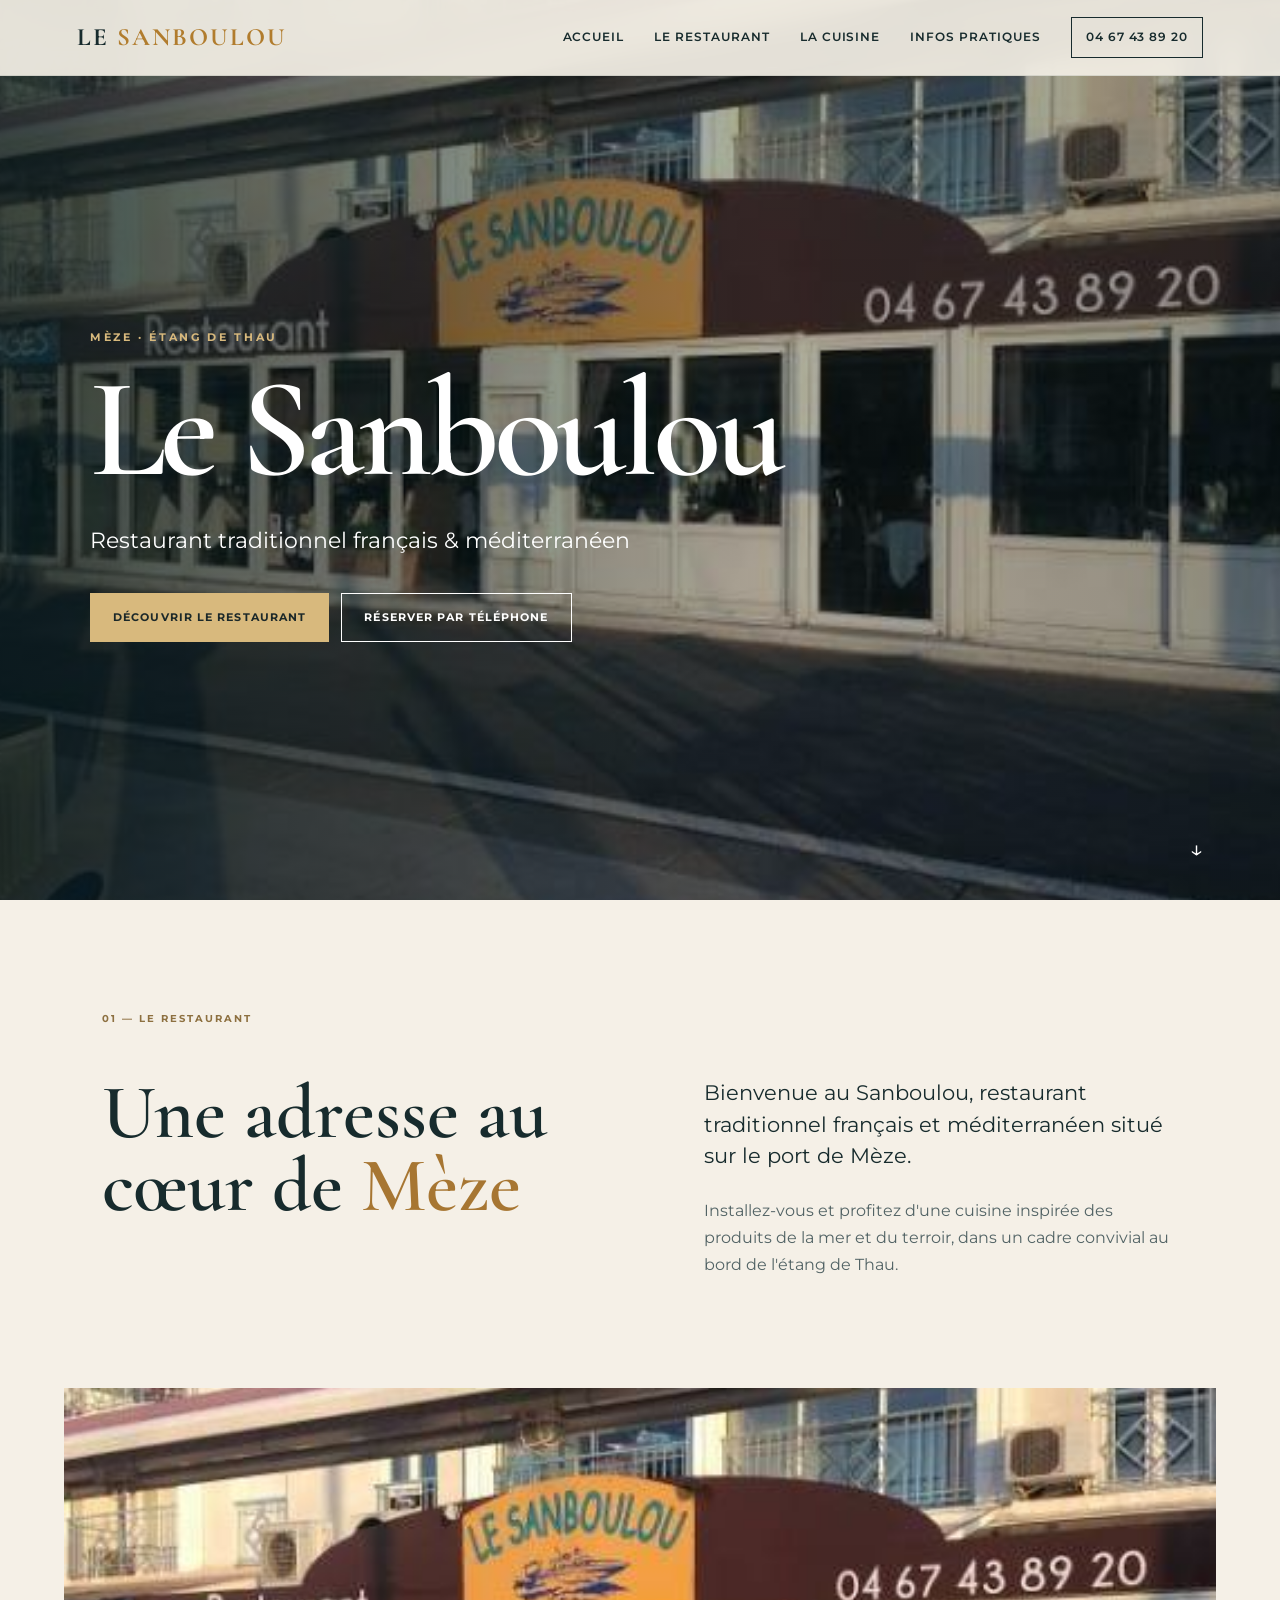
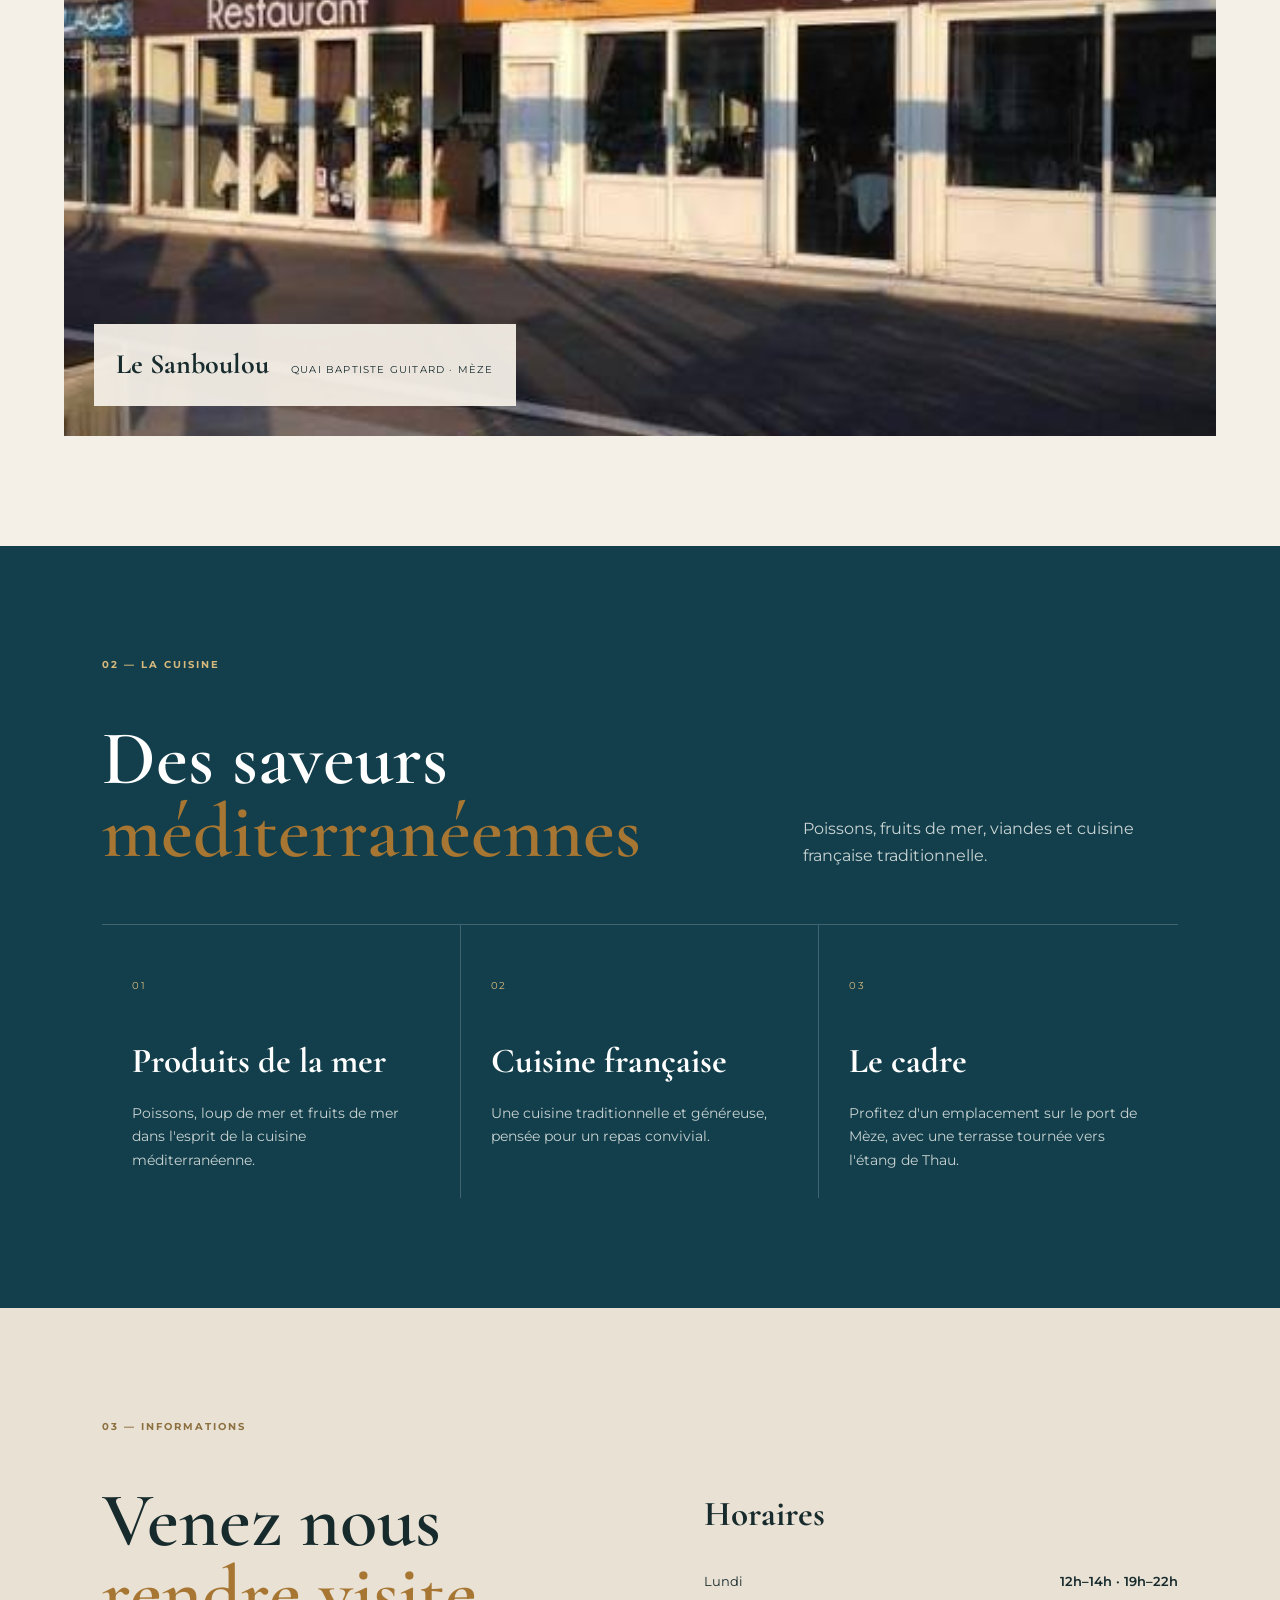
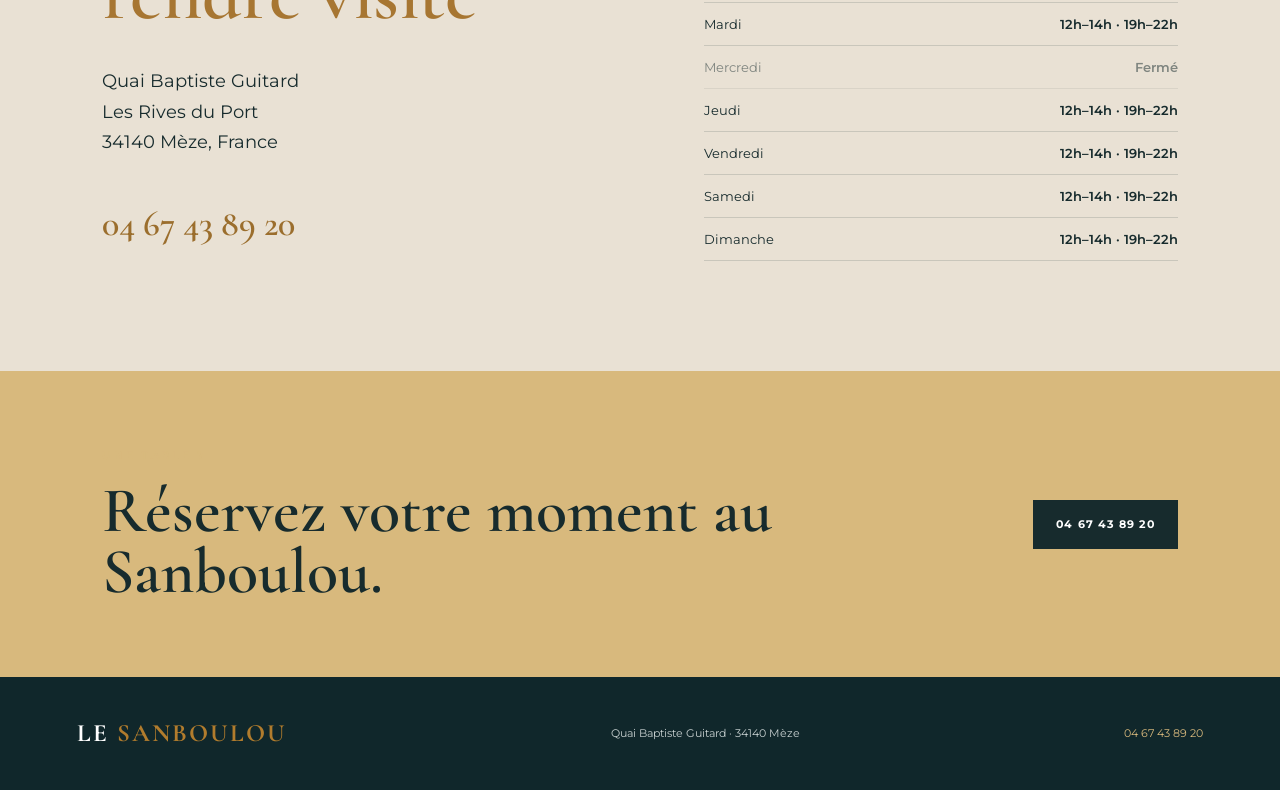
==== index.html @ 3b5b9406 "Add files via upload" ====
<!DOCTYPE html>
<html lang="fr">
<head>
  <meta charset="UTF-8">
  <meta name="viewport" content="width=device-width, initial-scale=1.0">
  <meta name="description" content="Le Sanboulou, restaurant traditionnel français et méditerranéen sur le port de Mèze.">
  <title>Le Sanboulou — Restaurant à Mèze</title>
  <link rel="preconnect" href="https://fonts.googleapis.com">
  <link rel="preconnect" href="https://fonts.gstatic.com" crossorigin>
  <link href="https://fonts.googleapis.com/css2?family=Cormorant+Garamond:wght@500;600;700&family=Montserrat:wght@400;500;600;700&display=swap" rel="stylesheet">
  <link rel="stylesheet" href="style.css">
</head>
<body>
  <header class="header">
    <a class="logo" href="#accueil">LE <span>SANBOULOU</span></a>
    <button class="menu-btn" aria-label="Ouvrir le menu">☰</button>
    <nav class="nav">
      <a href="#accueil">Accueil</a>
      <a href="#restaurant">Le restaurant</a>
      <a href="#cuisine">La cuisine</a>
      <a href="#infos">Infos pratiques</a>
      <a class="nav-call" href="tel:+33467438920">04 67 43 89 20</a>
    </nav>
  </header>

  <main>
    <section id="accueil" class="hero">
      <div class="hero-image"></div>
      <div class="hero-overlay"></div>
      <div class="hero-content">
        <p class="eyebrow">MÈZE · ÉTANG DE THAU</p>
        <h1>Le Sanboulou</h1>
        <p class="hero-subtitle">Restaurant traditionnel français & méditerranéen</p>
        <div class="hero-actions">
          <a href="#restaurant" class="btn btn-primary">Découvrir le restaurant</a>
          <a href="tel:+33467438920" class="btn btn-light">Réserver par téléphone</a>
        </div>
      </div>
      <div class="scroll-indicator">↓</div>
    </section>

    <section id="restaurant" class="intro section">
      <div class="section-label">01 — LE RESTAURANT</div>
      <div class="intro-grid">
        <div>
          <h2>Une adresse au cœur de <em>Mèze</em></h2>
        </div>
        <div>
          <p class="lead">Bienvenue au Sanboulou, restaurant traditionnel français et méditerranéen situé sur le port de Mèze.</p>
          <p>Installez-vous et profitez d'une cuisine inspirée des produits de la mer et du terroir, dans un cadre convivial au bord de l'étang de Thau.</p>
        </div>
      </div>
    </section>

    <section class="photo-section">
      <div class="photo-card">
        <img src="assets/sanboulou.jpg" alt="Façade du restaurant Le Sanboulou à Mèze">
        <div class="photo-caption">
          <span>Le Sanboulou</span>
          <small>Quai Baptiste Guitard · Mèze</small>
        </div>
      </div>
    </section>

    <section id="cuisine" class="cuisine section">
      <div class="section-label">02 — LA CUISINE</div>
      <div class="cuisine-heading">
        <h2>Des saveurs <em>méditerranéennes</em></h2>
        <p>Poissons, fruits de mer, viandes et cuisine française traditionnelle.</p>
      </div>
      <div class="cards">
        <article class="card">
          <span class="card-number">01</span>
          <h3>Produits de la mer</h3>
          <p>Poissons, loup de mer et fruits de mer dans l'esprit de la cuisine méditerranéenne.</p>
        </article>
        <article class="card">
          <span class="card-number">02</span>
          <h3>Cuisine française</h3>
          <p>Une cuisine traditionnelle et généreuse, pensée pour un repas convivial.</p>
        </article>
        <article class="card">
          <span class="card-number">03</span>
          <h3>Le cadre</h3>
          <p>Profitez d'un emplacement sur le port de Mèze, avec une terrasse tournée vers l'étang de Thau.</p>
        </article>
      </div>
    </section>

    <section id="infos" class="infos section">
      <div class="section-label">03 — INFORMATIONS</div>
      <div class="infos-grid">
        <div>
          <h2>Venez nous <em>rendre visite</em></h2>
          <p class="address">Quai Baptiste Guitard<br>Les Rives du Port<br>34140 Mèze, France</p>
          <a class="big-phone" href="tel:+33467438920">04 67 43 89 20</a>
        </div>
        <div class="hours">
          <h3>Horaires</h3>
          <div><span>Lundi</span><b>12h–14h · 19h–22h</b></div>
          <div><span>Mardi</span><b>12h–14h · 19h–22h</b></div>
          <div class="closed"><span>Mercredi</span><b>Fermé</b></div>
          <div><span>Jeudi</span><b>12h–14h · 19h–22h</b></div>
          <div><span>Vendredi</span><b>12h–14h · 19h–22h</b></div>
          <div><span>Samedi</span><b>12h–14h · 19h–22h</b></div>
          <div><span>Dimanche</span><b>12h–14h · 19h–22h</b></div>
        </div>
      </div>
    </section>

    <section class="reservation">
      <div>
        <p class="eyebrow">UNE TABLE ?</p>
        <h2>Réservez votre moment au Sanboulou.</h2>
      </div>
      <a href="tel:+33467438920" class="btn btn-dark">04 67 43 89 20</a>
    </section>
  </main>

  <footer class="footer">
    <div class="footer-logo">LE <span>SANBOULOU</span></div>
    <div>Quai Baptiste Guitard · 34140 Mèze</div>
    <div><a href="tel:+33467438920">04 67 43 89 20</a></div>
  </footer>

  <script src="script.js"></script>
</body>
</html>
---- style.css ----
*{box-sizing:border-box;margin:0;padding:0}
:root{--ink:#172b2d;--blue:#123f4b;--cream:#f5f0e7;--sand:#d8b97d;--white:#fff}
html{scroll-behavior:smooth}
body{font-family:Montserrat,Arial,sans-serif;background:var(--cream);color:var(--ink);line-height:1.7}
a{text-decoration:none;color:inherit}
.header{position:fixed;z-index:20;top:0;left:0;width:100%;height:76px;padding:0 6vw;display:flex;align-items:center;justify-content:space-between;background:rgba(245,240,231,.92);backdrop-filter:blur(14px);border-bottom:1px solid rgba(23,43,45,.1)}
.logo,.footer-logo{font-family:"Cormorant Garamond",serif;font-size:25px;font-weight:700;letter-spacing:.08em}.logo span,.footer-logo span{color:#b17c2d}
.nav{display:flex;align-items:center;gap:30px;font-size:12px;font-weight:600;text-transform:uppercase;letter-spacing:.08em}.nav a{transition:.25s}.nav a:hover{color:#b17c2d}.nav-call{border:1px solid var(--ink);padding:9px 14px!important}.menu-btn{display:none;border:0;background:none;font-size:24px}
.hero{height:100vh;min-height:650px;position:relative;display:grid;place-items:center;overflow:hidden;background:#142c31}
.hero-image{position:absolute;inset:0;background-image:url("assets/sanboulou.jpg");background-size:cover;background-position:center;filter:saturate(.9);transform:scale(1.03)}
.hero-overlay{position:absolute;inset:0;background:linear-gradient(90deg,rgba(5,24,27,.78),rgba(5,24,27,.32) 60%,rgba(5,24,27,.4))}
.hero-content{position:relative;z-index:2;width:min(1100px,88%);color:white;padding-top:70px}.eyebrow{font-size:11px;letter-spacing:.24em;font-weight:700;margin-bottom:16px;color:var(--sand)}h1,h2{font-family:"Cormorant Garamond",serif;line-height:.95;font-weight:600}h1{font-size:clamp(70px,11vw,150px);letter-spacing:-.04em}.hero-subtitle{font-size:clamp(16px,2vw,22px);margin:25px 0 34px;max-width:600px}.hero-actions{display:flex;gap:12px;flex-wrap:wrap}.btn{display:inline-flex;align-items:center;justify-content:center;padding:14px 22px;font-size:11px;font-weight:700;text-transform:uppercase;letter-spacing:.1em;transition:.3s;border:1px solid transparent}.btn-primary{background:var(--sand);color:#1b2829}.btn-primary:hover{transform:translateY(-3px)}.btn-light{border-color:white;color:white}.btn-light:hover{background:white;color:var(--ink)}.scroll-indicator{position:absolute;bottom:30px;right:6vw;color:white;font-size:24px;animation:bounce 1.7s infinite}@keyframes bounce{50%{transform:translateY(8px)}}
.section{padding:110px 8vw}.section-label{font-size:10px;font-weight:700;letter-spacing:.2em;color:#8d7040;margin-bottom:50px}.intro-grid,.infos-grid{display:grid;grid-template-columns:1fr 1fr;gap:10vw}.intro h2,.cuisine h2,.infos h2{font-size:clamp(50px,6vw,88px)}em{font-style:normal;color:#a77632}.lead{font-size:21px;line-height:1.5;margin-bottom:25px}.intro p:not(.lead){max-width:600px;color:#526365}
.photo-section{padding:0 5vw 110px}.photo-card{height:min(72vh,720px);min-height:450px;position:relative;overflow:hidden}.photo-card img{width:100%;height:100%;object-fit:cover;display:block;transition:transform 1s}.photo-card:hover img{transform:scale(1.035)}.photo-caption{position:absolute;left:30px;bottom:30px;background:rgba(245,240,231,.94);padding:17px 22px;display:flex;gap:22px;align-items:baseline}.photo-caption span{font-family:"Cormorant Garamond",serif;font-size:28px;font-weight:700}.photo-caption small{font-size:10px;text-transform:uppercase;letter-spacing:.12em}
.cuisine{background:var(--blue);color:white}.cuisine .section-label{color:#d8b97d}.cuisine-heading{display:flex;justify-content:space-between;gap:50px;align-items:end;margin-bottom:55px}.cuisine-heading p{max-width:380px;color:#cad4d4}.cards{display:grid;grid-template-columns:repeat(3,1fr);border-top:1px solid rgba(255,255,255,.2)}.card{padding:45px 30px 25px;border-right:1px solid rgba(255,255,255,.2);min-height:250px}.card:last-child{border-right:0}.card-number{font-size:10px;color:#d8b97d;letter-spacing:.15em}.card h3{font-family:"Cormorant Garamond",serif;font-size:35px;margin:35px 0 10px}.card p{color:#c8d2d2;font-size:14px}
.infos{background:#e9e1d4}.address{font-size:18px;margin:35px 0}.big-phone{font-family:"Cormorant Garamond",serif;font-size:36px;font-weight:600;color:#9b6e2d}.hours h3{font-family:"Cormorant Garamond",serif;font-size:35px;margin-bottom:15px}.hours div{display:flex;justify-content:space-between;border-bottom:1px solid rgba(23,43,45,.15);padding:10px 0;font-size:13px}.hours b{font-weight:600}.hours .closed{opacity:.5}
.reservation{padding:75px 8vw;background:var(--sand);display:flex;align-items:center;justify-content:space-between;gap:40px}.reservation h2{font-size:clamp(38px,5vw,65px);max-width:750px}.btn-dark{background:var(--ink);color:white;white-space:nowrap}.btn-dark:hover{transform:translateY(-3px)}
.footer{background:#10272b;color:#c7d0d0;padding:35px 6vw;display:flex;justify-content:space-between;align-items:center;gap:20px;font-size:11px}.footer-logo{color:white}.footer a{color:#d8b97d}
@media(max-width:800px){.header{height:68px}.nav{position:absolute;top:68px;left:0;width:100%;display:none;flex-direction:column;align-items:stretch;gap:0;background:var(--cream);padding:10px 8vw 20px}.nav.open{display:flex}.nav a{padding:12px 0}.nav-call{padding:12px 0!important;border:0}.menu-btn{display:block}.hero{min-height:600px}.hero-content{padding-top:50px}.hero-overlay{background:rgba(5,24,27,.58)}.section{padding:80px 7vw}.intro-grid,.infos-grid{grid-template-columns:1fr;gap:45px}.photo-section{padding:0 0 80px}.photo-card{height:60vh}.photo-caption{left:15px;right:15px;bottom:15px;display:block}.photo-caption small{display:block;margin-top:3px}.cuisine-heading{display:block}.cuisine-heading p{margin-top:25px}.cards{grid-template-columns:1fr}.card{border-right:0;border-bottom:1px solid rgba(255,255,255,.2)}.reservation{padding:65px 7vw;display:block}.reservation .btn{margin-top:30px}.footer{flex-direction:column;align-items:flex-start}}
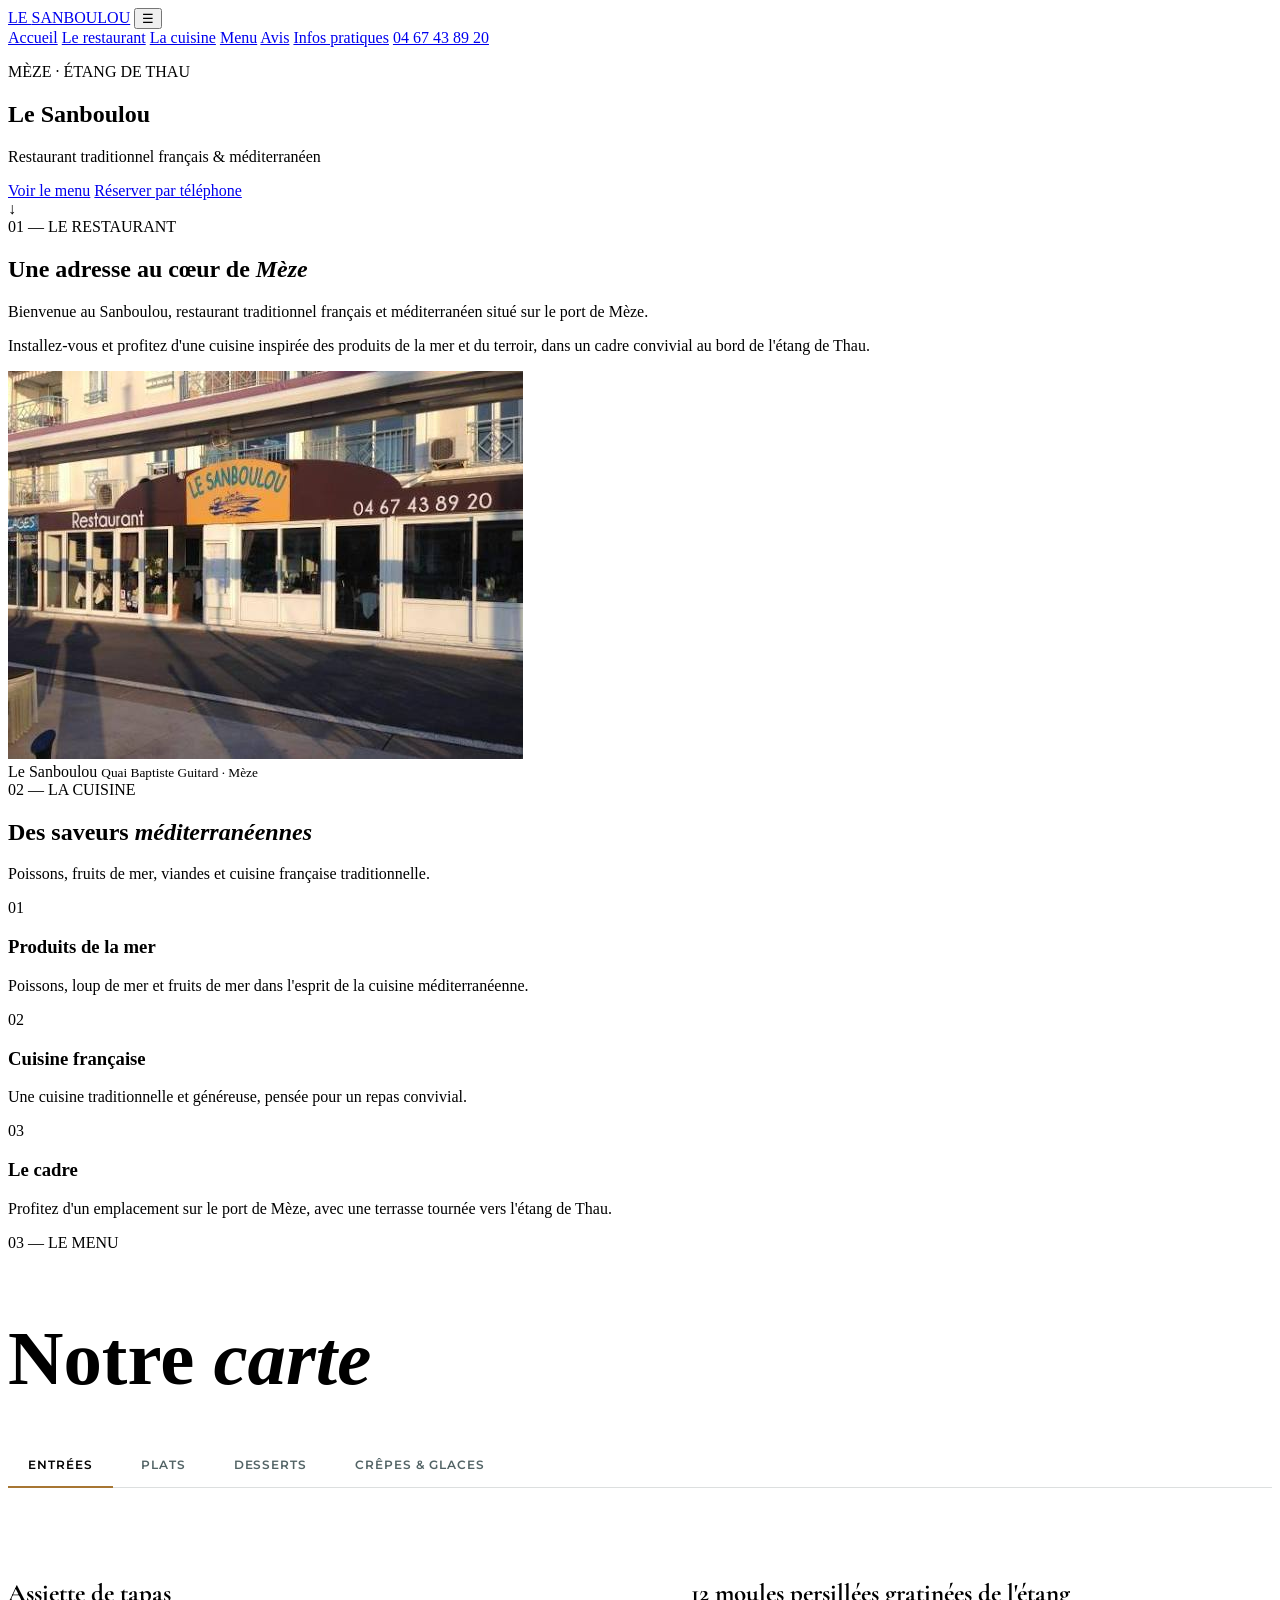
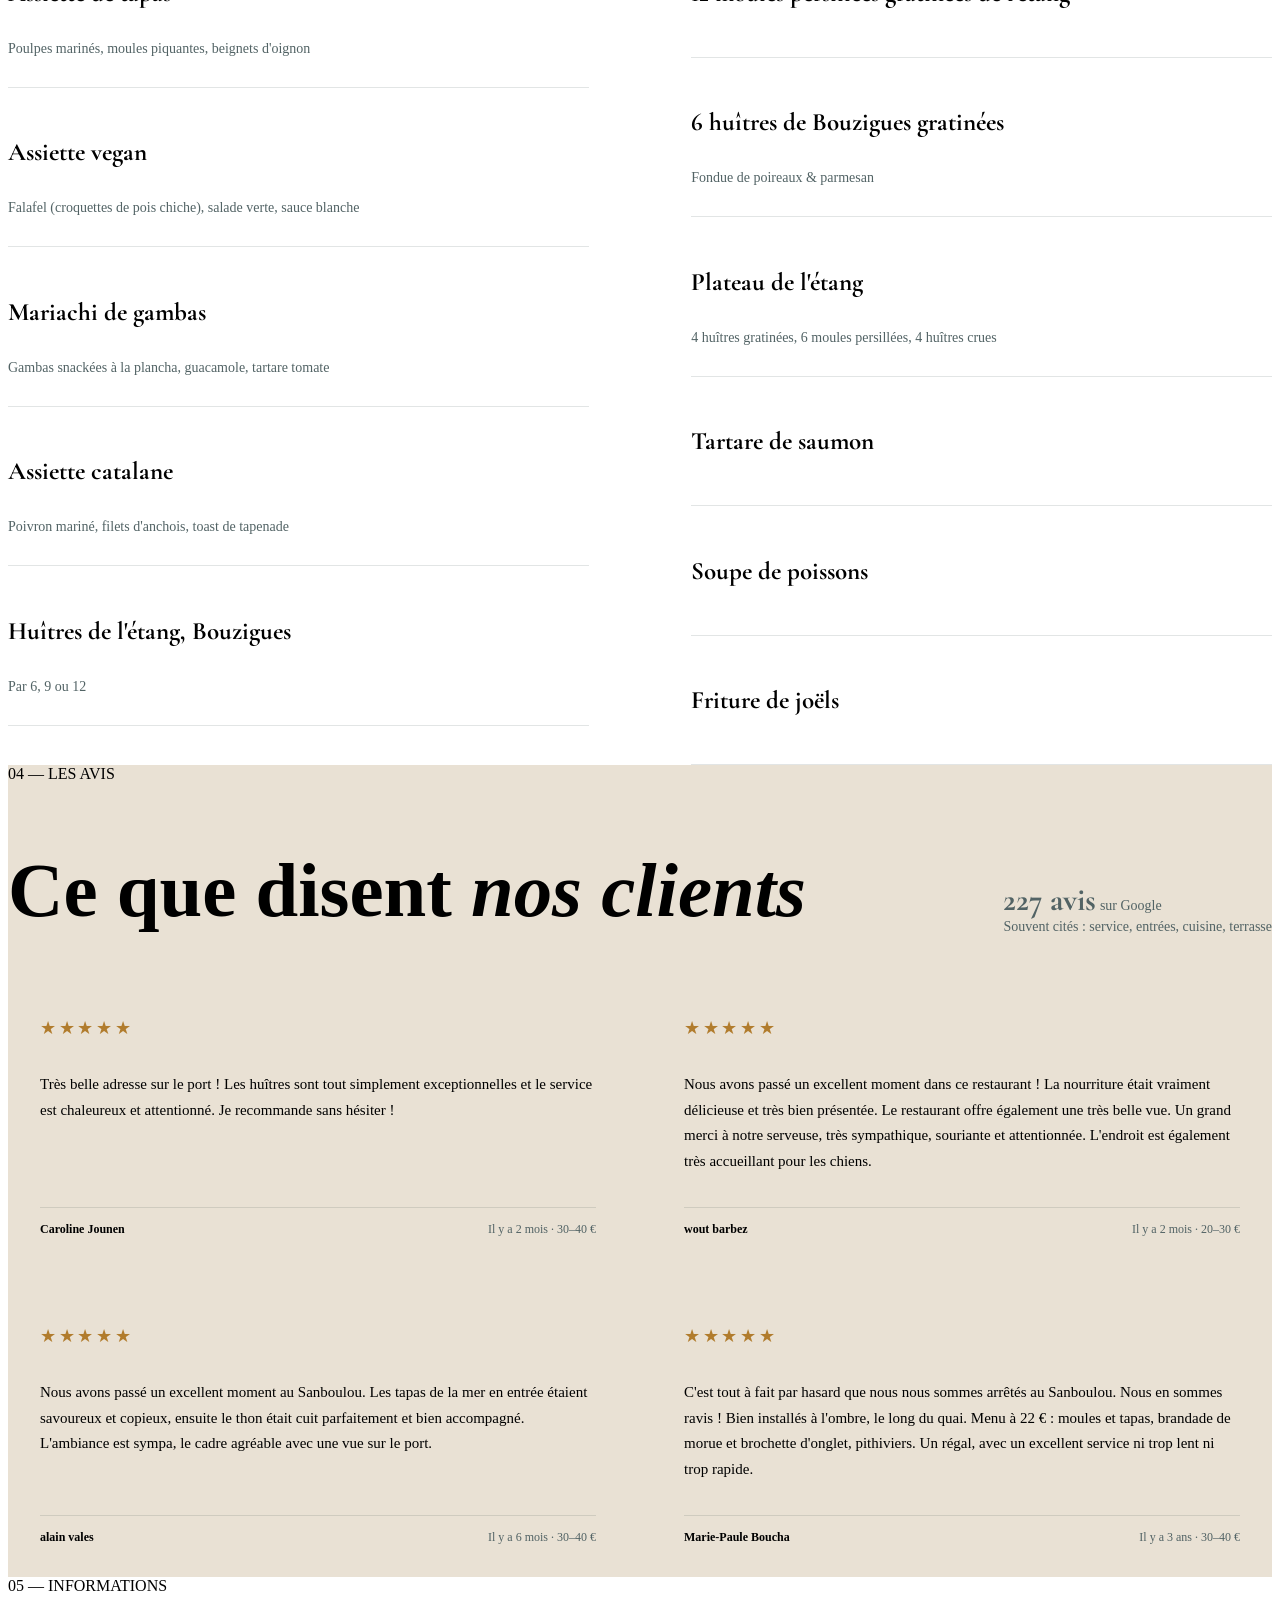
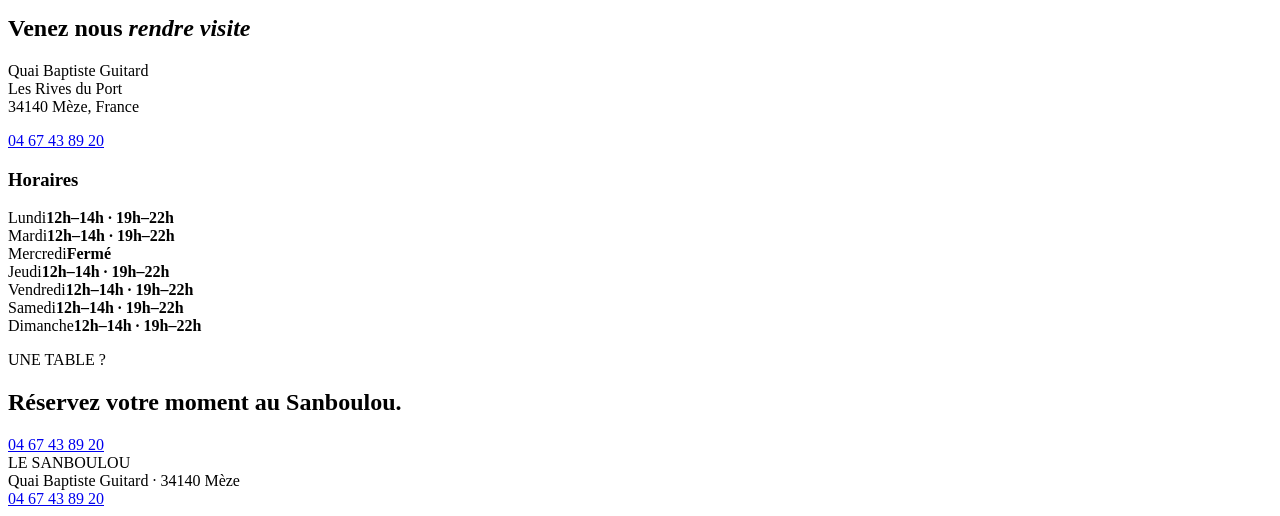
==== commit 42d628f7: "Add menu and reviews sections to index.html Added menu and reviews sections to the HTML structure, i" ====
--- a/index.html
+++ b/index.html
@@ -9,6 +9,7 @@
   <link rel="preconnect" href="https://fonts.gstatic.com" crossorigin>
   <link href="https://fonts.googleapis.com/css2?family=Cormorant+Garamond:wght@500;600;700&family=Montserrat:wght@400;500;600;700&display=swap" rel="stylesheet">
   <link rel="stylesheet" href="style.css">
+  <link rel="stylesheet" href="menu-avis.css">
 </head>
 <body>
   <header class="header">
@@ -18,6 +19,8 @@
       <a href="#accueil">Accueil</a>
       <a href="#restaurant">Le restaurant</a>
       <a href="#cuisine">La cuisine</a>
+      <a href="#menu">Menu</a>
+      <a href="#avis">Avis</a>
       <a href="#infos">Infos pratiques</a>
       <a class="nav-call" href="tel:+33467438920">04 67 43 89 20</a>
     </nav>
@@ -32,7 +35,7 @@
         <h1>Le Sanboulou</h1>
         <p class="hero-subtitle">Restaurant traditionnel français & méditerranéen</p>
         <div class="hero-actions">
-          <a href="#restaurant" class="btn btn-primary">Découvrir le restaurant</a>
+          <a href="#menu" class="btn btn-primary">Voir le menu</a>
           <a href="tel:+33467438920" class="btn btn-light">Réserver par téléphone</a>
         </div>
       </div>
@@ -87,8 +90,101 @@
       </div>
     </section>
 
+    <section id="menu" class="menu section">
+      <div class="section-label">03 — LE MENU</div>
+      <h2 class="menu-title">Notre <em>carte</em></h2>
+      <div class="tabs" role="tablist">
+        <button class="tab active" role="tab" aria-selected="true" data-tab="entrees">Entrées</button>
+        <button class="tab" role="tab" aria-selected="false" data-tab="plats">Plats</button>
+        <button class="tab" role="tab" aria-selected="false" data-tab="desserts">Desserts</button>
+        <button class="tab" role="tab" aria-selected="false" data-tab="crepes">Crêpes & glaces</button>
+      </div>
+
+      <div class="panel active" id="entrees">
+        <div class="dish"><h4>Assiette de tapas</h4><p>Poulpes marinés, moules piquantes, beignets d'oignon</p></div>
+        <div class="dish"><h4>Assiette vegan</h4><p>Falafel (croquettes de pois chiche), salade verte, sauce blanche</p></div>
+        <div class="dish"><h4>Mariachi de gambas</h4><p>Gambas snackées à la plancha, guacamole, tartare tomate</p></div>
+        <div class="dish"><h4>Assiette catalane</h4><p>Poivron mariné, filets d'anchois, toast de tapenade</p></div>
+        <div class="dish"><h4>Huîtres de l'étang, Bouzigues</h4><p>Par 6, 9 ou 12</p></div>
+        <div class="dish"><h4>12 moules persillées gratinées de l'étang</h4></div>
+        <div class="dish"><h4>6 huîtres de Bouzigues gratinées</h4><p>Fondue de poireaux & parmesan</p></div>
+        <div class="dish"><h4>Plateau de l'étang</h4><p>4 huîtres gratinées, 6 moules persillées, 4 huîtres crues</p></div>
+        <div class="dish"><h4>Tartare de saumon</h4></div>
+        <div class="dish"><h4>Soupe de poissons</h4></div>
+        <div class="dish"><h4>Friture de joëls</h4></div>
+      </div>
+
+      <div class="panel" id="plats">
+        <div class="dish"><h4>Fish and chips</h4></div>
+        <div class="dish"><h4>Duo de seiche & poulpe</h4><p>Poulpe à la plancha maison, frites & salade verte</p></div>
+        <div class="dish"><h4>Seiches à la plancha maison et son aïoli</h4><p>Frites & salade verte</p></div>
+        <div class="dish"><h4>Pennes pesto aux gambas</h4></div>
+        <div class="dish"><h4>Trio de poissons</h4><p>Loup, dorade & rouget, riz & légumes</p></div>
+        <div class="dish"><h4>Filets de rouget</h4><p>Sauce poivrons chorizo, riz, courgettes, aubergines</p></div>
+        <div class="dish"><h4>Gratiné de brandade de morue</h4><p>Salade verte</p></div>
+        <div class="dish"><h4>Poulpe à la plancha maison</h4><p>Frites, salade verte</p></div>
+        <div class="dish"><h4>Magret de canard sauce poivre</h4><p>Pommes sautées & cèpes</p></div>
+        <div class="dish"><h4>Pavé de thon persillade</h4><p>Riz & courgettes, aubergines</p></div>
+        <div class="dish"><h4>Brochette d'onglet de bœuf sauce échalotes</h4><p>Frites & salade verte</p></div>
+        <div class="dish"><h4>Brochette de poulet sauce citron</h4><p>Frites & salade verte</p></div>
+        <div class="dish"><h4>Assiette de frites</h4></div>
+        <div class="dish"><h4>Salade verte</h4></div>
+      </div>
+
+      <div class="panel" id="desserts">
+        <div class="dish"><h4>Crème caramel</h4></div>
+        <div class="dish"><h4>Fondant au chocolat et sa crème anglaise</h4></div>
+        <div class="dish"><h4>Pithiviers fondant</h4><p>Glace pistache & crème anglaise</p></div>
+        <div class="dish"><h4>Tarte tatin & sa boule de glace vanille</h4></div>
+        <div class="dish"><h4>Fromage blanc</h4><p>Coulis de fruits rouges, miel ou crème de marron</p></div>
+        <div class="dish"><h4>Nougat glacé</h4><p>Coulis de fruits rouges</p></div>
+      </div>
+
+      <div class="panel" id="crepes">
+        <h3 class="sub">Crêpes minute</h3>
+        <div class="chips">
+          <span>Nature</span><span>Sucre</span><span>Nutella</span><span>Miel</span><span>Crème de marron</span><span>Beurre salé sucré</span><span>Sucre citron</span><span>Sucre cannelle</span><span>Nutella coco ou amandes</span><span>Sirop d'érable</span><span>Miel citron ou amandes grillées</span><span>Sauce caramel au beurre salé</span><span>Suzette à l'orange & Grand Marnier</span><span>Rhum ambré ou Grand Marnier</span>
+        </div>
+        <h3 class="sub">Glaces</h3>
+        <p class="note">1 ou 2 boules, avec chantilly en option.</p>
+        <div class="chips">
+          <span>Vanille</span><span>Café</span><span>Chocolat</span><span>Pistache</span><span>Framboise</span><span>Rhum raisin</span><span>Caramel beurre salé</span><span>Citron</span><span>Noix de coco</span><span>Mangue</span>
+        </div>
+      </div>
+    </section>
+
+    <section id="avis" class="avis section">
+      <div class="section-label">04 — LES AVIS</div>
+      <div class="avis-head">
+        <h2>Ce que disent <em>nos clients</em></h2>
+        <p><strong>227 avis</strong> sur Google<br>Souvent cités : service, entrées, cuisine, terrasse</p>
+      </div>
+      <div class="reviews">
+        <article class="review">
+          <div class="stars" aria-label="5 étoiles sur 5">★★★★★</div>
+          <p>Très belle adresse sur le port ! Les huîtres sont tout simplement exceptionnelles et le service est chaleureux et attentionné. Je recommande sans hésiter !</p>
+          <footer><b>Caroline Jounen</b><span>Il y a 2 mois · 30–40 €</span></footer>
+        </article>
+        <article class="review">
+          <div class="stars" aria-label="5 étoiles sur 5">★★★★★</div>
+          <p>Nous avons passé un excellent moment dans ce restaurant ! La nourriture était vraiment délicieuse et très bien présentée. Le restaurant offre également une très belle vue. Un grand merci à notre serveuse, très sympathique, souriante et attentionnée. L'endroit est également très accueillant pour les chiens.</p>
+          <footer><b>wout barbez</b><span>Il y a 2 mois · 20–30 €</span></footer>
+        </article>
+        <article class="review">
+          <div class="stars" aria-label="5 étoiles sur 5">★★★★★</div>
+          <p>Nous avons passé un excellent moment au Sanboulou. Les tapas de la mer en entrée étaient savoureux et copieux, ensuite le thon était cuit parfaitement et bien accompagné. L'ambiance est sympa, le cadre agréable avec une vue sur le port.</p>
+          <footer><b>alain vales</b><span>Il y a 6 mois · 30–40 €</span></footer>
+        </article>
+        <article class="review">
+          <div class="stars" aria-label="5 étoiles sur 5">★★★★★</div>
+          <p>C'est tout à fait par hasard que nous nous sommes arrêtés au Sanboulou. Nous en sommes ravis ! Bien installés à l'ombre, le long du quai. Menu à 22 € : moules et tapas, brandade de morue et brochette d'onglet, pithiviers. Un régal, avec un excellent service ni trop lent ni trop rapide.</p>
+          <footer><b>Marie-Paule Boucha</b><span>Il y a 3 ans · 30–40 €</span></footer>
+        </article>
+      </div>
+    </section>
+
     <section id="infos" class="infos section">
-      <div class="section-label">03 — INFORMATIONS</div>
+      <div class="section-label">05 — INFORMATIONS</div>
       <div class="infos-grid">
         <div>
           <h2>Venez nous <em>rendre visite</em></h2>
--- a/style.css
+++ b/style.css
@@ -1,19 +1,35 @@
-*{box-sizing:border-box;margin:0;padding:0}
-:root{--ink:#172b2d;--blue:#123f4b;--cream:#f5f0e7;--sand:#d8b97d;--white:#fff}
-html{scroll-behavior:smooth}
-body{font-family:Montserrat,Arial,sans-serif;background:var(--cream);color:var(--ink);line-height:1.7}
-a{text-decoration:none;color:inherit}
-.header{position:fixed;z-index:20;top:0;left:0;width:100%;height:76px;padding:0 6vw;display:flex;align-items:center;justify-content:space-between;background:rgba(245,240,231,.92);backdrop-filter:blur(14px);border-bottom:1px solid rgba(23,43,45,.1)}
-.logo,.footer-logo{font-family:"Cormorant Garamond",serif;font-size:25px;font-weight:700;letter-spacing:.08em}.logo span,.footer-logo span{color:#b17c2d}
-.nav{display:flex;align-items:center;gap:30px;font-size:12px;font-weight:600;text-transform:uppercase;letter-spacing:.08em}.nav a{transition:.25s}.nav a:hover{color:#b17c2d}.nav-call{border:1px solid var(--ink);padding:9px 14px!important}.menu-btn{display:none;border:0;background:none;font-size:24px}
-.hero{height:100vh;min-height:650px;position:relative;display:grid;place-items:center;overflow:hidden;background:#142c31}
-.hero-image{position:absolute;inset:0;background-image:url("assets/sanboulou.jpg");background-size:cover;background-position:center;filter:saturate(.9);transform:scale(1.03)}
-.hero-overlay{position:absolute;inset:0;background:linear-gradient(90deg,rgba(5,24,27,.78),rgba(5,24,27,.32) 60%,rgba(5,24,27,.4))}
-.hero-content{position:relative;z-index:2;width:min(1100px,88%);color:white;padding-top:70px}.eyebrow{font-size:11px;letter-spacing:.24em;font-weight:700;margin-bottom:16px;color:var(--sand)}h1,h2{font-family:"Cormorant Garamond",serif;line-height:.95;font-weight:600}h1{font-size:clamp(70px,11vw,150px);letter-spacing:-.04em}.hero-subtitle{font-size:clamp(16px,2vw,22px);margin:25px 0 34px;max-width:600px}.hero-actions{display:flex;gap:12px;flex-wrap:wrap}.btn{display:inline-flex;align-items:center;justify-content:center;padding:14px 22px;font-size:11px;font-weight:700;text-transform:uppercase;letter-spacing:.1em;transition:.3s;border:1px solid transparent}.btn-primary{background:var(--sand);color:#1b2829}.btn-primary:hover{transform:translateY(-3px)}.btn-light{border-color:white;color:white}.btn-light:hover{background:white;color:var(--ink)}.scroll-indicator{position:absolute;bottom:30px;right:6vw;color:white;font-size:24px;animation:bounce 1.7s infinite}@keyframes bounce{50%{transform:translateY(8px)}}
-.section{padding:110px 8vw}.section-label{font-size:10px;font-weight:700;letter-spacing:.2em;color:#8d7040;margin-bottom:50px}.intro-grid,.infos-grid{display:grid;grid-template-columns:1fr 1fr;gap:10vw}.intro h2,.cuisine h2,.infos h2{font-size:clamp(50px,6vw,88px)}em{font-style:normal;color:#a77632}.lead{font-size:21px;line-height:1.5;margin-bottom:25px}.intro p:not(.lead){max-width:600px;color:#526365}
-.photo-section{padding:0 5vw 110px}.photo-card{height:min(72vh,720px);min-height:450px;position:relative;overflow:hidden}.photo-card img{width:100%;height:100%;object-fit:cover;display:block;transition:transform 1s}.photo-card:hover img{transform:scale(1.035)}.photo-caption{position:absolute;left:30px;bottom:30px;background:rgba(245,240,231,.94);padding:17px 22px;display:flex;gap:22px;align-items:baseline}.photo-caption span{font-family:"Cormorant Garamond",serif;font-size:28px;font-weight:700}.photo-caption small{font-size:10px;text-transform:uppercase;letter-spacing:.12em}
-.cuisine{background:var(--blue);color:white}.cuisine .section-label{color:#d8b97d}.cuisine-heading{display:flex;justify-content:space-between;gap:50px;align-items:end;margin-bottom:55px}.cuisine-heading p{max-width:380px;color:#cad4d4}.cards{display:grid;grid-template-columns:repeat(3,1fr);border-top:1px solid rgba(255,255,255,.2)}.card{padding:45px 30px 25px;border-right:1px solid rgba(255,255,255,.2);min-height:250px}.card:last-child{border-right:0}.card-number{font-size:10px;color:#d8b97d;letter-spacing:.15em}.card h3{font-family:"Cormorant Garamond",serif;font-size:35px;margin:35px 0 10px}.card p{color:#c8d2d2;font-size:14px}
-.infos{background:#e9e1d4}.address{font-size:18px;margin:35px 0}.big-phone{font-family:"Cormorant Garamond",serif;font-size:36px;font-weight:600;color:#9b6e2d}.hours h3{font-family:"Cormorant Garamond",serif;font-size:35px;margin-bottom:15px}.hours div{display:flex;justify-content:space-between;border-bottom:1px solid rgba(23,43,45,.15);padding:10px 0;font-size:13px}.hours b{font-weight:600}.hours .closed{opacity:.5}
-.reservation{padding:75px 8vw;background:var(--sand);display:flex;align-items:center;justify-content:space-between;gap:40px}.reservation h2{font-size:clamp(38px,5vw,65px);max-width:750px}.btn-dark{background:var(--ink);color:white;white-space:nowrap}.btn-dark:hover{transform:translateY(-3px)}
-.footer{background:#10272b;color:#c7d0d0;padding:35px 6vw;display:flex;justify-content:space-between;align-items:center;gap:20px;font-size:11px}.footer-logo{color:white}.footer a{color:#d8b97d}
-@media(max-width:800px){.header{height:68px}.nav{position:absolute;top:68px;left:0;width:100%;display:none;flex-direction:column;align-items:stretch;gap:0;background:var(--cream);padding:10px 8vw 20px}.nav.open{display:flex}.nav a{padding:12px 0}.nav-call{padding:12px 0!important;border:0}.menu-btn{display:block}.hero{min-height:600px}.hero-content{padding-top:50px}.hero-overlay{background:rgba(5,24,27,.58)}.section{padding:80px 7vw}.intro-grid,.infos-grid{grid-template-columns:1fr;gap:45px}.photo-section{padding:0 0 80px}.photo-card{height:60vh}.photo-caption{left:15px;right:15px;bottom:15px;display:block}.photo-caption small{display:block;margin-top:3px}.cuisine-heading{display:block}.cuisine-heading p{margin-top:25px}.cards{grid-template-columns:1fr}.card{border-right:0;border-bottom:1px solid rgba(255,255,255,.2)}.reservation{padding:65px 7vw;display:block}.reservation .btn{margin-top:30px}.footer{flex-direction:column;align-items:flex-start}}
+/* Menu */
+.menu-title,.avis h2{font-size:clamp(50px,6vw,88px);margin-bottom:40px}
+.tabs{display:flex;gap:8px;flex-wrap:wrap;margin-bottom:40px;border-bottom:1px solid rgba(23,43,45,.15)}
+.tab{background:none;border:0;border-bottom:2px solid transparent;padding:14px 20px;font:600 12px Montserrat,Arial,sans-serif;letter-spacing:.08em;text-transform:uppercase;color:#526365;cursor:pointer;margin-bottom:-1px}
+.tab:hover{color:#a77632}
+.tab:focus-visible{outline:2px solid #a77632;outline-offset:2px}
+.tab.active{color:var(--ink);border-bottom-color:#a77632}
+.panel{display:none;columns:2;column-gap:8vw}
+.panel.active{display:block}
+.dish{break-inside:avoid;padding:16px 0;border-bottom:1px solid rgba(23,43,45,.12)}
+.dish h4{font-family:"Cormorant Garamond",serif;font-size:25px;font-weight:700;line-height:1.2}
+.dish p{font-size:14px;color:#526365;margin-top:2px}
+.sub{column-span:all;font-family:"Cormorant Garamond",serif;font-size:32px;margin:0 0 15px}
+.sub:not(:first-child){margin-top:45px}
+.note{column-span:all;font-size:14px;color:#526365;margin-bottom:15px}
+.chips{column-span:all;display:flex;flex-wrap:wrap;gap:10px}
+.chips span{border:1px solid rgba(23,43,45,.25);padding:8px 16px;font-size:13px}
+/* Avis */
+.avis{background:#e9e1d4}
+.avis-head{display:flex;justify-content:space-between;align-items:end;gap:40px;margin-bottom:10px}
+.avis-head p{max-width:300px;font-size:14px;color:#526365;margin-bottom:40px}
+.avis-head strong{font-family:"Cormorant Garamond",serif;font-size:32px;color:var(--ink)}
+.reviews{display:grid;grid-template-columns:repeat(2,1fr);gap:24px}
+.review{background:var(--cream);padding:32px;display:flex;flex-direction:column;gap:18px}
+.stars{color:#b17c2d;letter-spacing:.15em;font-size:18px}
+.review p{font-size:15px;line-height:1.7;flex:1}
+.review footer{display:flex;justify-content:space-between;gap:10px;flex-wrap:wrap;font-size:12px;border-top:1px solid rgba(23,43,45,.12);padding-top:14px}
+.review footer span{color:#526365}
+@media(max-width:800px){
+  .panel{columns:1}
+  .tab{padding:12px 12px}
+  .avis-head{display:block}
+  .reviews{grid-template-columns:1fr}
+  .review{padding:24px}
+}
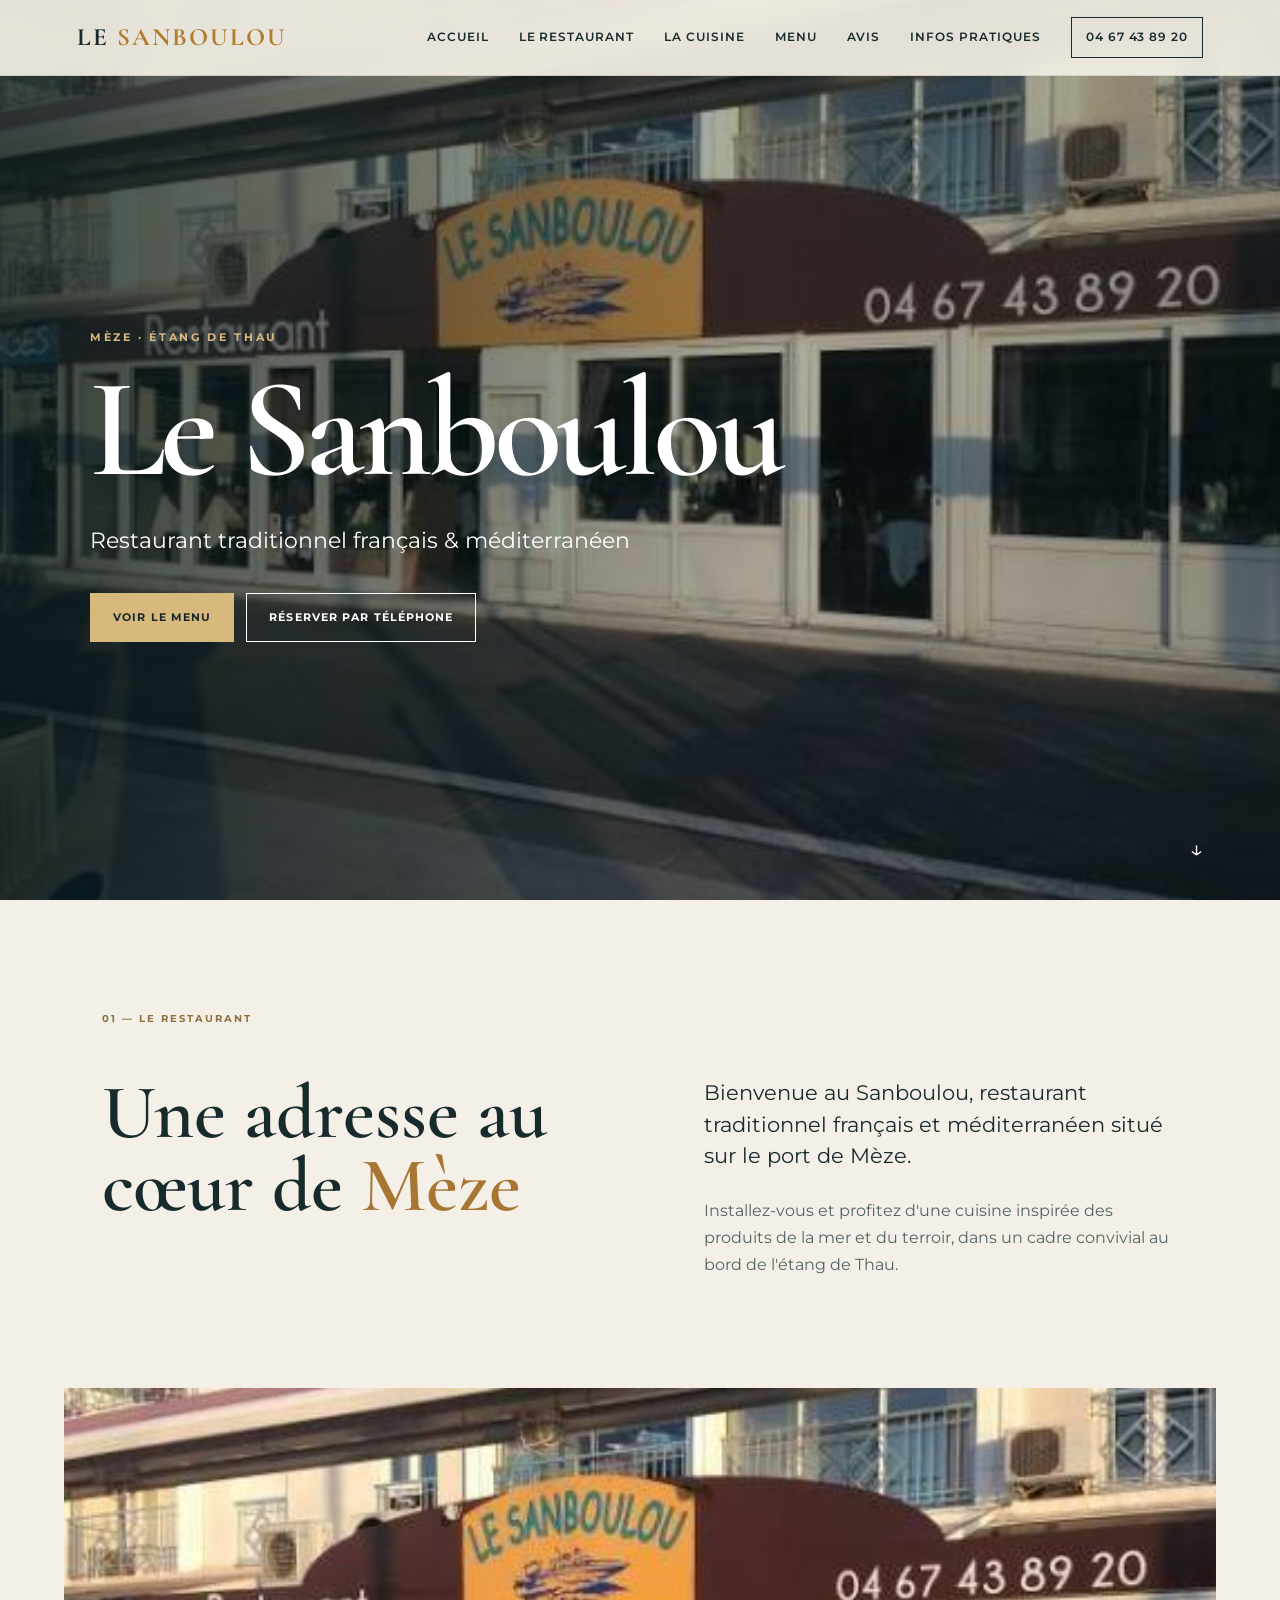
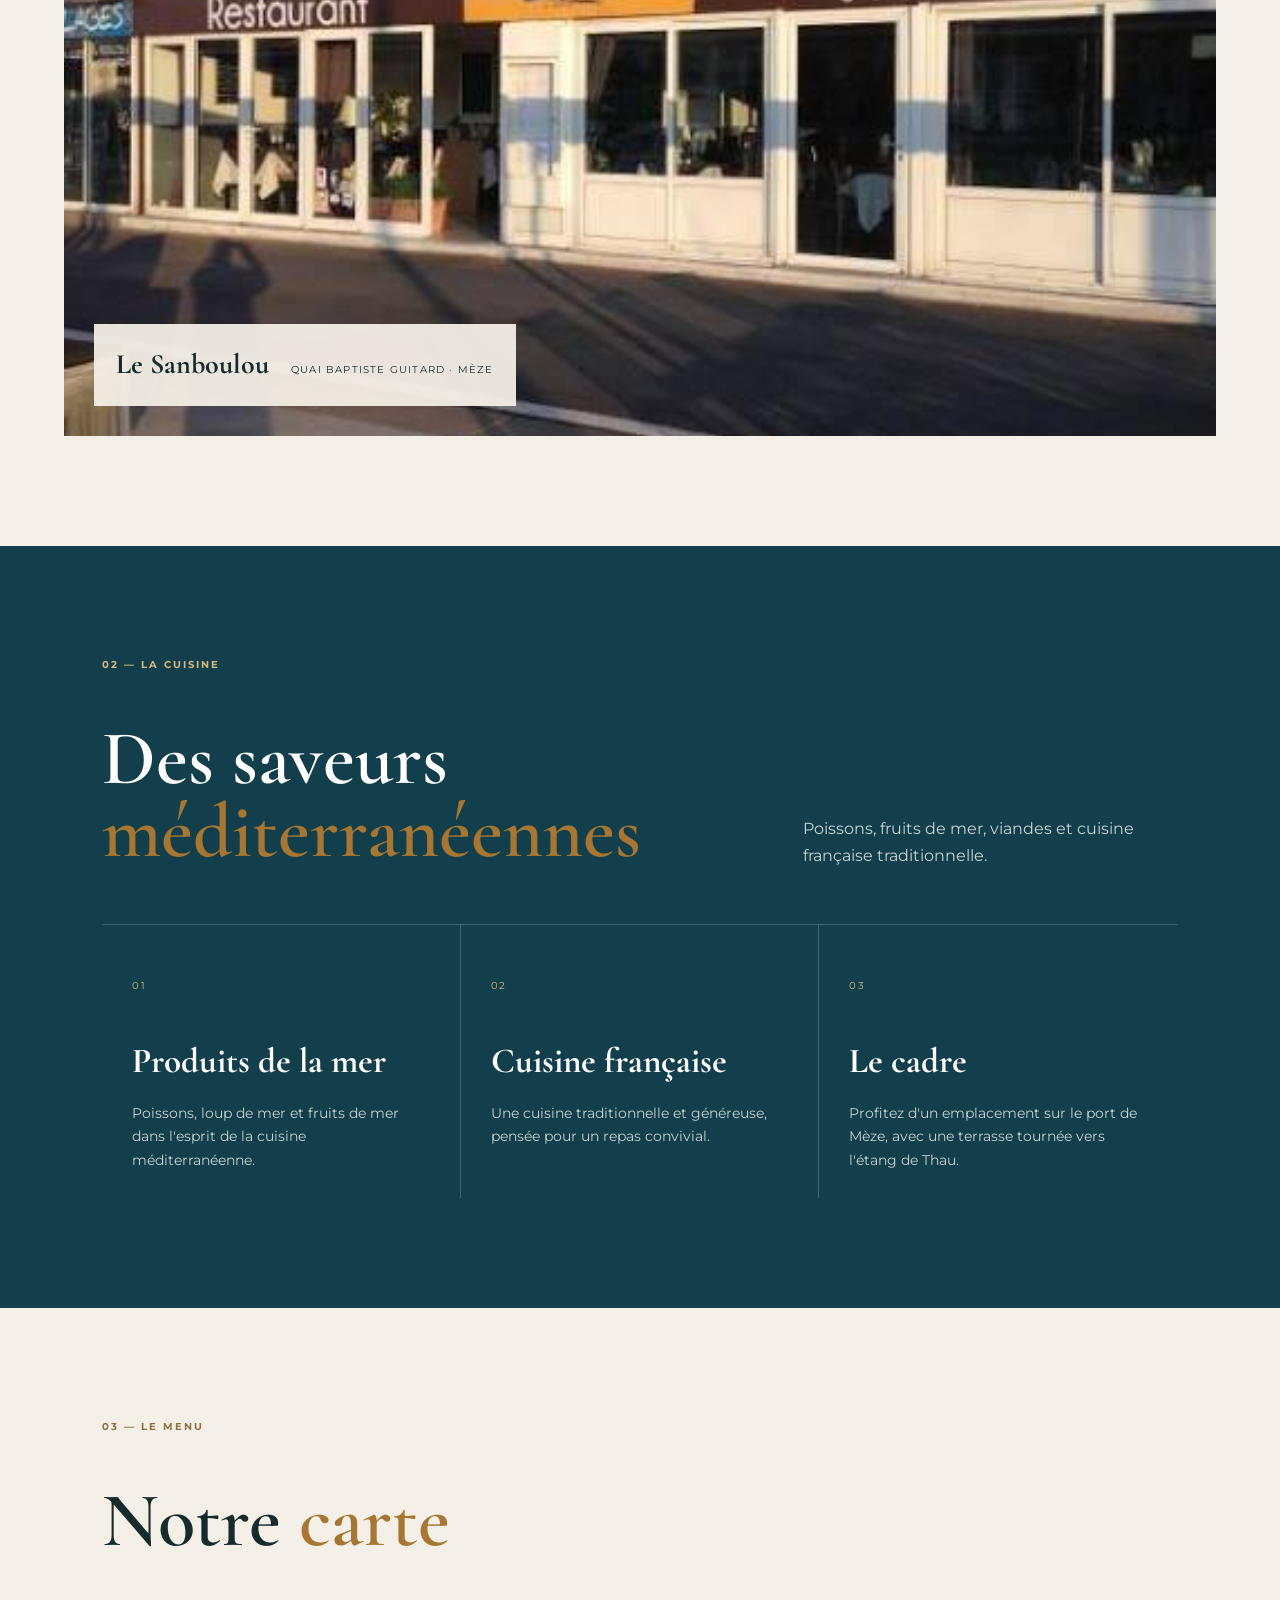
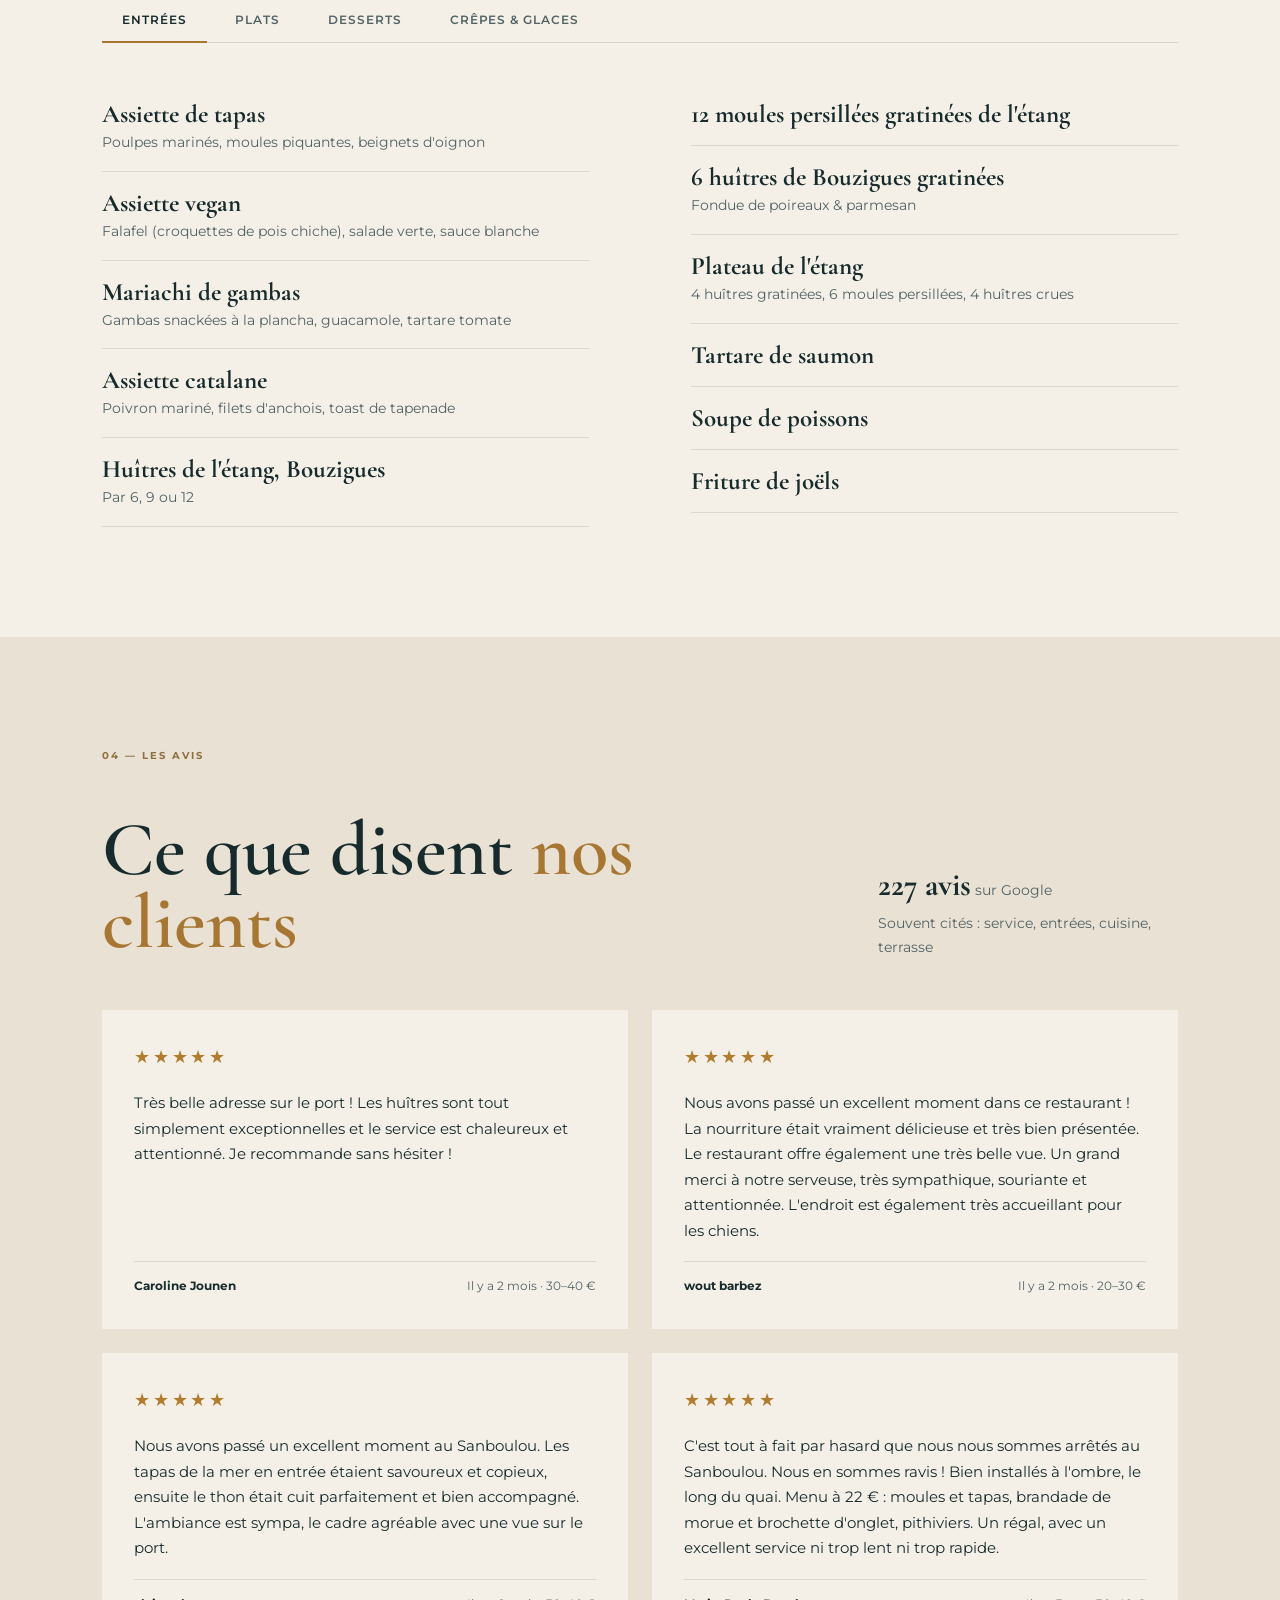
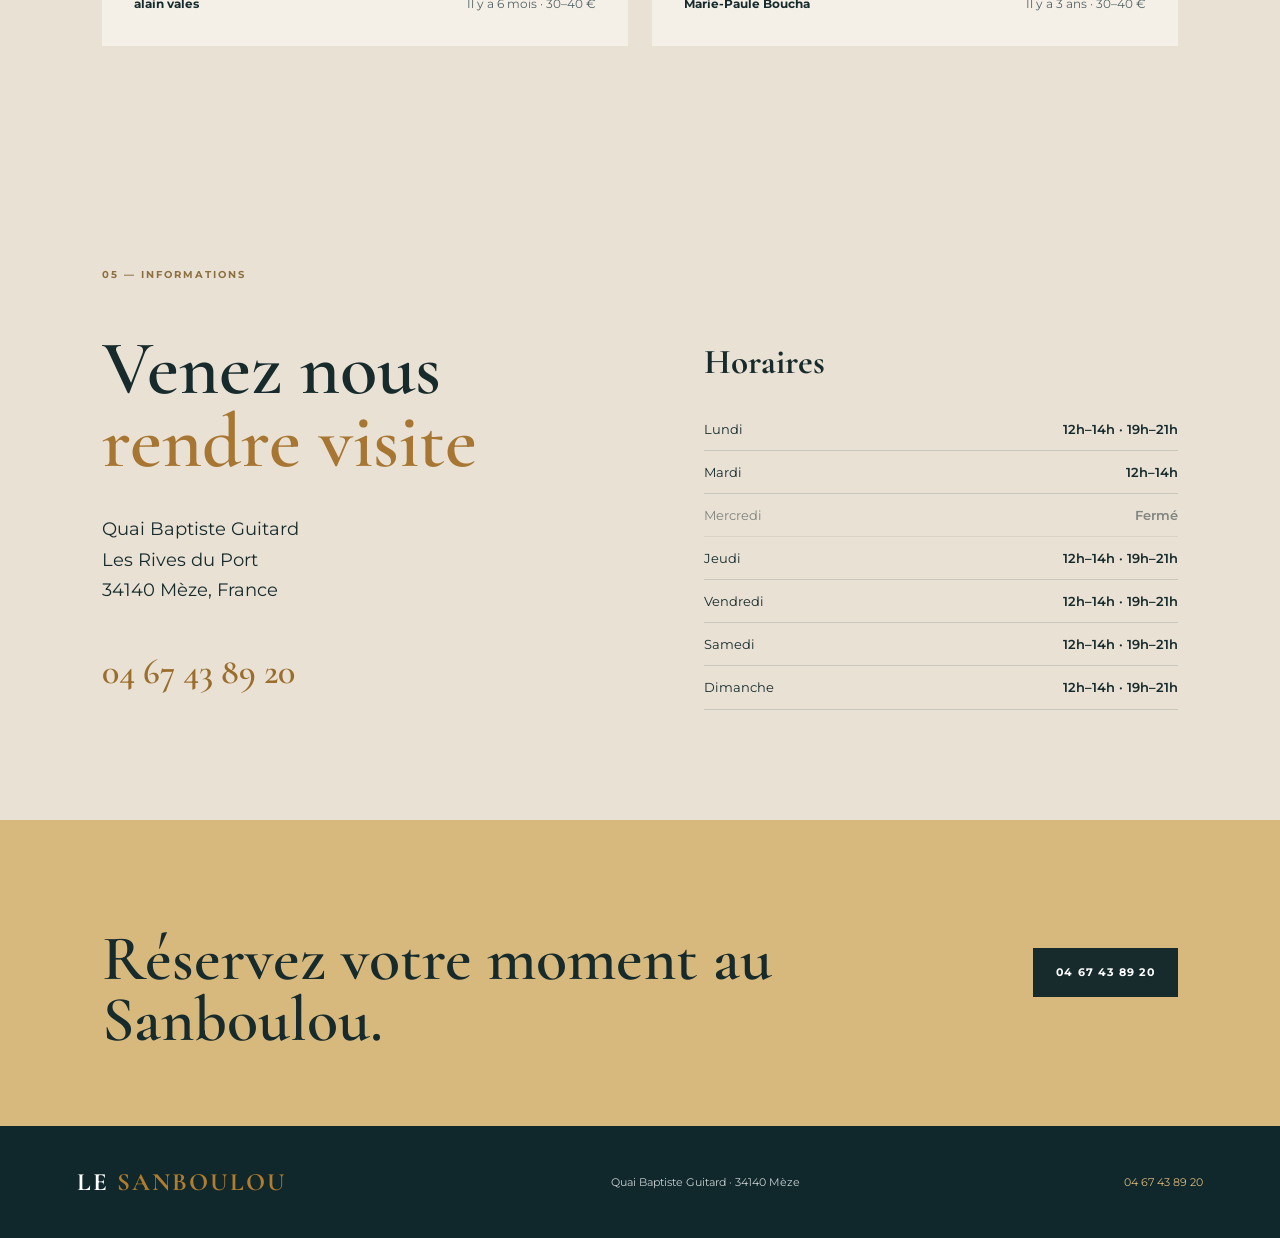
==== commit d3ad4b6a: "Modify opening hours in index.html Updated the opening hours for Lundi, Mardi, Jeudi, Vendredi, Same" ====
--- a/index.html
+++ b/index.html
@@ -193,13 +193,13 @@
         </div>
         <div class="hours">
           <h3>Horaires</h3>
-          <div><span>Lundi</span><b>12h–14h · 19h–22h</b></div>
-          <div><span>Mardi</span><b>12h–14h · 19h–22h</b></div>
+          <div><span>Lundi</span><b>12h–14h · 19h–21h</b></div>
+          <div><span>Mardi</span><b>12h–14h</b></div>
           <div class="closed"><span>Mercredi</span><b>Fermé</b></div>
-          <div><span>Jeudi</span><b>12h–14h · 19h–22h</b></div>
-          <div><span>Vendredi</span><b>12h–14h · 19h–22h</b></div>
-          <div><span>Samedi</span><b>12h–14h · 19h–22h</b></div>
-          <div><span>Dimanche</span><b>12h–14h · 19h–22h</b></div>
+          <div><span>Jeudi</span><b>12h–14h · 19h–21h</b></div>
+          <div><span>Vendredi</span><b>12h–14h · 19h–21h</b></div>
+          <div><span>Samedi</span><b>12h–14h · 19h–21h</b></div>
+          <div><span>Dimanche</span><b>12h–14h · 19h–21h</b></div>
         </div>
       </div>
     </section>
--- a/style.css
+++ b/style.css
@@ -1,3 +1,22 @@
+*{box-sizing:border-box;margin:0;padding:0}
+:root{--ink:#172b2d;--blue:#123f4b;--cream:#f5f0e7;--sand:#d8b97d;--white:#fff}
+html{scroll-behavior:smooth}
+body{font-family:Montserrat,Arial,sans-serif;background:var(--cream);color:var(--ink);line-height:1.7}
+a{text-decoration:none;color:inherit}
+.header{position:fixed;z-index:20;top:0;left:0;width:100%;height:76px;padding:0 6vw;display:flex;align-items:center;justify-content:space-between;background:rgba(245,240,231,.92);backdrop-filter:blur(14px);border-bottom:1px solid rgba(23,43,45,.1)}
+.logo,.footer-logo{font-family:"Cormorant Garamond",serif;font-size:25px;font-weight:700;letter-spacing:.08em}.logo span,.footer-logo span{color:#b17c2d}
+.nav{display:flex;align-items:center;gap:30px;font-size:12px;font-weight:600;text-transform:uppercase;letter-spacing:.08em}.nav a{transition:.25s}.nav a:hover{color:#b17c2d}.nav-call{border:1px solid var(--ink);padding:9px 14px!important}.menu-btn{display:none;border:0;background:none;font-size:24px}
+.hero{height:100vh;min-height:650px;position:relative;display:grid;place-items:center;overflow:hidden;background:#142c31}
+.hero-image{position:absolute;inset:0;background-image:url("assets/sanboulou.jpg");background-size:cover;background-position:center;filter:saturate(.9);transform:scale(1.03)}
+.hero-overlay{position:absolute;inset:0;background:linear-gradient(90deg,rgba(5,24,27,.78),rgba(5,24,27,.32) 60%,rgba(5,24,27,.4))}
+.hero-content{position:relative;z-index:2;width:min(1100px,88%);color:white;padding-top:70px}.eyebrow{font-size:11px;letter-spacing:.24em;font-weight:700;margin-bottom:16px;color:var(--sand)}h1,h2{font-family:"Cormorant Garamond",serif;line-height:.95;font-weight:600}h1{font-size:clamp(70px,11vw,150px);letter-spacing:-.04em}.hero-subtitle{font-size:clamp(16px,2vw,22px);margin:25px 0 34px;max-width:600px}.hero-actions{display:flex;gap:12px;flex-wrap:wrap}.btn{display:inline-flex;align-items:center;justify-content:center;padding:14px 22px;font-size:11px;font-weight:700;text-transform:uppercase;letter-spacing:.1em;transition:.3s;border:1px solid transparent}.btn-primary{background:var(--sand);color:#1b2829}.btn-primary:hover{transform:translateY(-3px)}.btn-light{border-color:white;color:white}.btn-light:hover{background:white;color:var(--ink)}.scroll-indicator{position:absolute;bottom:30px;right:6vw;color:white;font-size:24px;animation:bounce 1.7s infinite}@keyframes bounce{50%{transform:translateY(8px)}}
+.section{padding:110px 8vw}.section-label{font-size:10px;font-weight:700;letter-spacing:.2em;color:#8d7040;margin-bottom:50px}.intro-grid,.infos-grid{display:grid;grid-template-columns:1fr 1fr;gap:10vw}.intro h2,.cuisine h2,.infos h2{font-size:clamp(50px,6vw,88px)}em{font-style:normal;color:#a77632}.lead{font-size:21px;line-height:1.5;margin-bottom:25px}.intro p:not(.lead){max-width:600px;color:#526365}
+.photo-section{padding:0 5vw 110px}.photo-card{height:min(72vh,720px);min-height:450px;position:relative;overflow:hidden}.photo-card img{width:100%;height:100%;object-fit:cover;display:block;transition:transform 1s}.photo-card:hover img{transform:scale(1.035)}.photo-caption{position:absolute;left:30px;bottom:30px;background:rgba(245,240,231,.94);padding:17px 22px;display:flex;gap:22px;align-items:baseline}.photo-caption span{font-family:"Cormorant Garamond",serif;font-size:28px;font-weight:700}.photo-caption small{font-size:10px;text-transform:uppercase;letter-spacing:.12em}
+.cuisine{background:var(--blue);color:white}.cuisine .section-label{color:#d8b97d}.cuisine-heading{display:flex;justify-content:space-between;gap:50px;align-items:end;margin-bottom:55px}.cuisine-heading p{max-width:380px;color:#cad4d4}.cards{display:grid;grid-template-columns:repeat(3,1fr);border-top:1px solid rgba(255,255,255,.2)}.card{padding:45px 30px 25px;border-right:1px solid rgba(255,255,255,.2);min-height:250px}.card:last-child{border-right:0}.card-number{font-size:10px;color:#d8b97d;letter-spacing:.15em}.card h3{font-family:"Cormorant Garamond",serif;font-size:35px;margin:35px 0 10px}.card p{color:#c8d2d2;font-size:14px}
+.infos{background:#e9e1d4}.address{font-size:18px;margin:35px 0}.big-phone{font-family:"Cormorant Garamond",serif;font-size:36px;font-weight:600;color:#9b6e2d}.hours h3{font-family:"Cormorant Garamond",serif;font-size:35px;margin-bottom:15px}.hours div{display:flex;justify-content:space-between;border-bottom:1px solid rgba(23,43,45,.15);padding:10px 0;font-size:13px}.hours b{font-weight:600}.hours .closed{opacity:.5}
+.reservation{padding:75px 8vw;background:var(--sand);display:flex;align-items:center;justify-content:space-between;gap:40px}.reservation h2{font-size:clamp(38px,5vw,65px);max-width:750px}.btn-dark{background:var(--ink);color:white;white-space:nowrap}.btn-dark:hover{transform:translateY(-3px)}
+.footer{background:#10272b;color:#c7d0d0;padding:35px 6vw;display:flex;justify-content:space-between;align-items:center;gap:20px;font-size:11px}.footer-logo{color:white}.footer a{color:#d8b97d}
+@media(max-width:800px){.header{height:68px}.nav{position:absolute;top:68px;left:0;width:100%;display:none;flex-direction:column;align-items:stretch;gap:0;background:var(--cream);padding:10px 8vw 20px}.nav.open{display:flex}.nav a{padding:12px 0}.nav-call{padding:12px 0!important;border:0}.menu-btn{display:block}.hero{min-height:600px}.hero-content{padding-top:50px}.hero-overlay{background:rgba(5,24,27,.58)}.section{padding:80px 7vw}.intro-grid,.infos-grid{grid-template-columns:1fr;gap:45px}.photo-section{padding:0 0 80px}.photo-card{height:60vh}.photo-caption{left:15px;right:15px;bottom:15px;display:block}.photo-caption small{display:block;margin-top:3px}.cuisine-heading{display:block}.cuisine-heading p{margin-top:25px}.cards{grid-template-columns:1fr}.card{border-right:0;border-bottom:1px solid rgba(255,255,255,.2)}.reservation{padding:65px 7vw;display:block}.reservation .btn{margin-top:30px}.footer{flex-direction:column;align-items:flex-start}}
 /* Menu */
 .menu-title,.avis h2{font-size:clamp(50px,6vw,88px);margin-bottom:40px}
 .tabs{display:flex;gap:8px;flex-wrap:wrap;margin-bottom:40px;border-bottom:1px solid rgba(23,43,45,.15)}
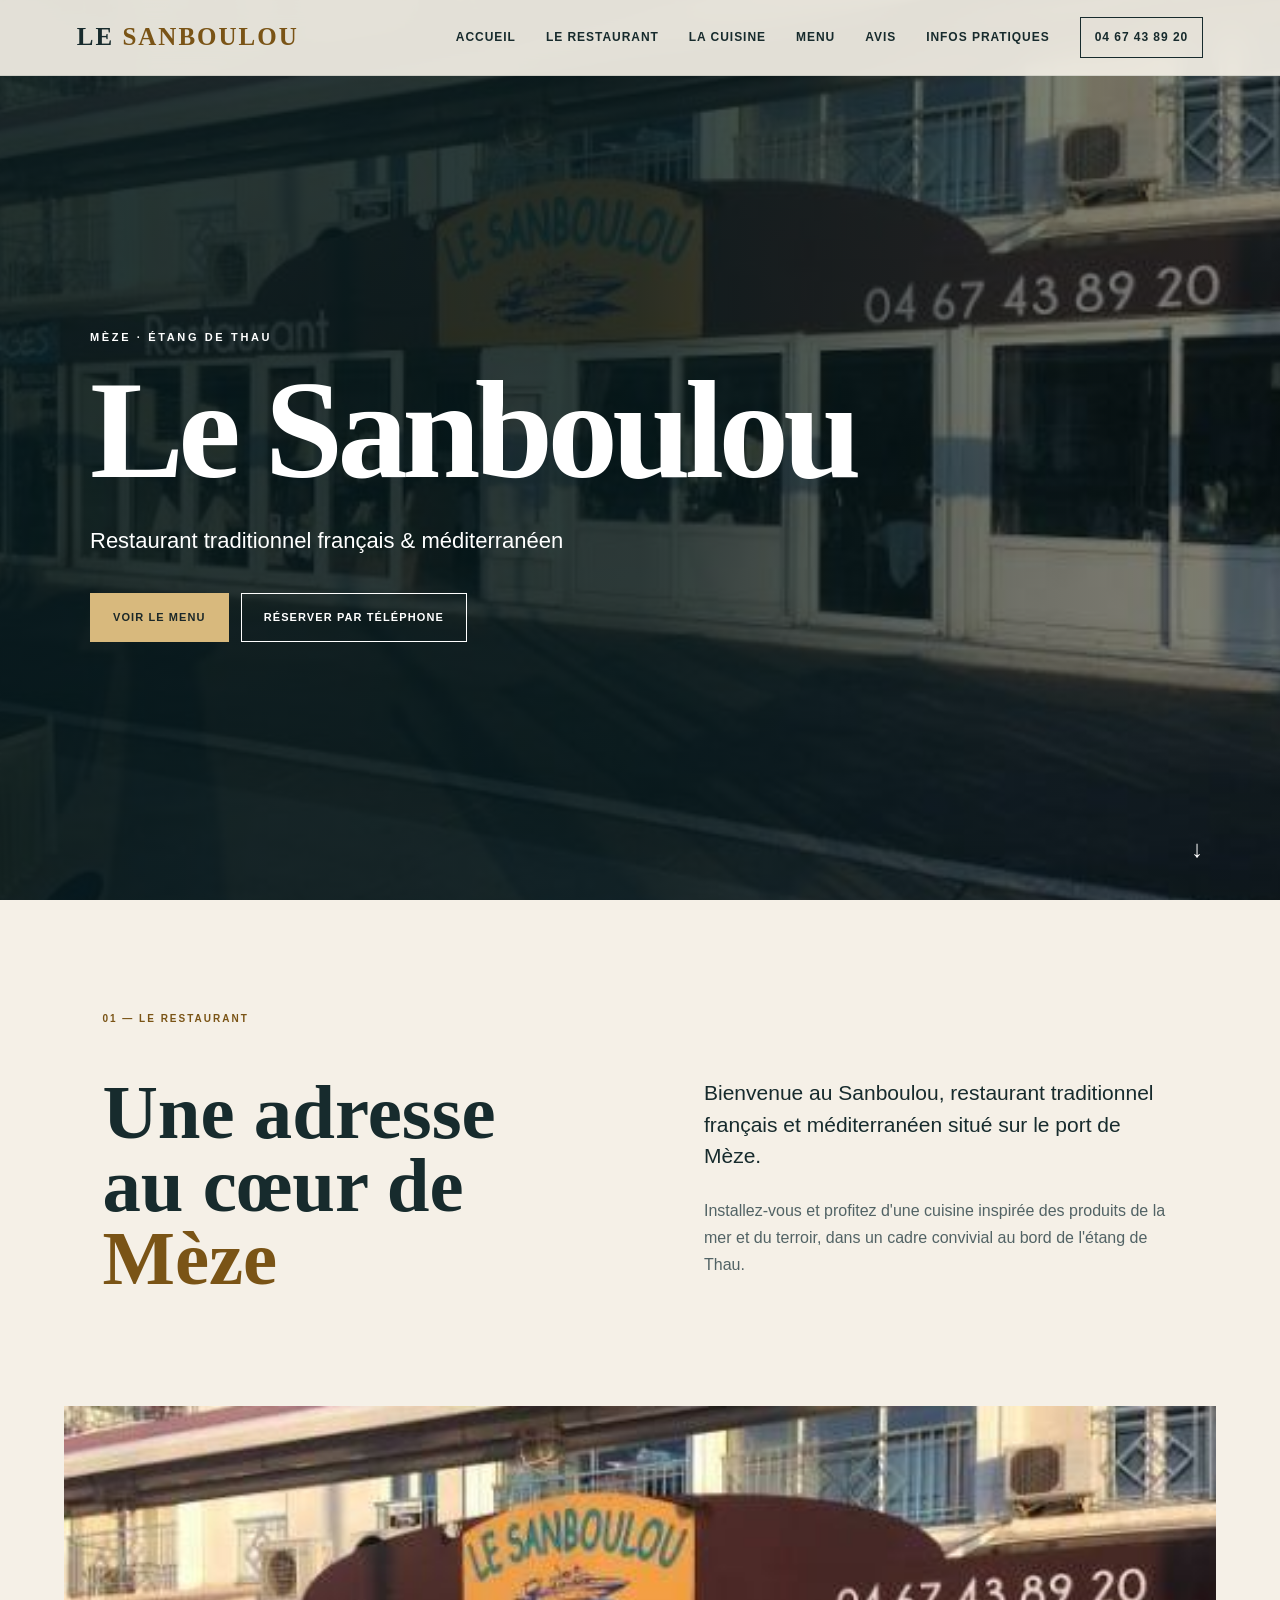
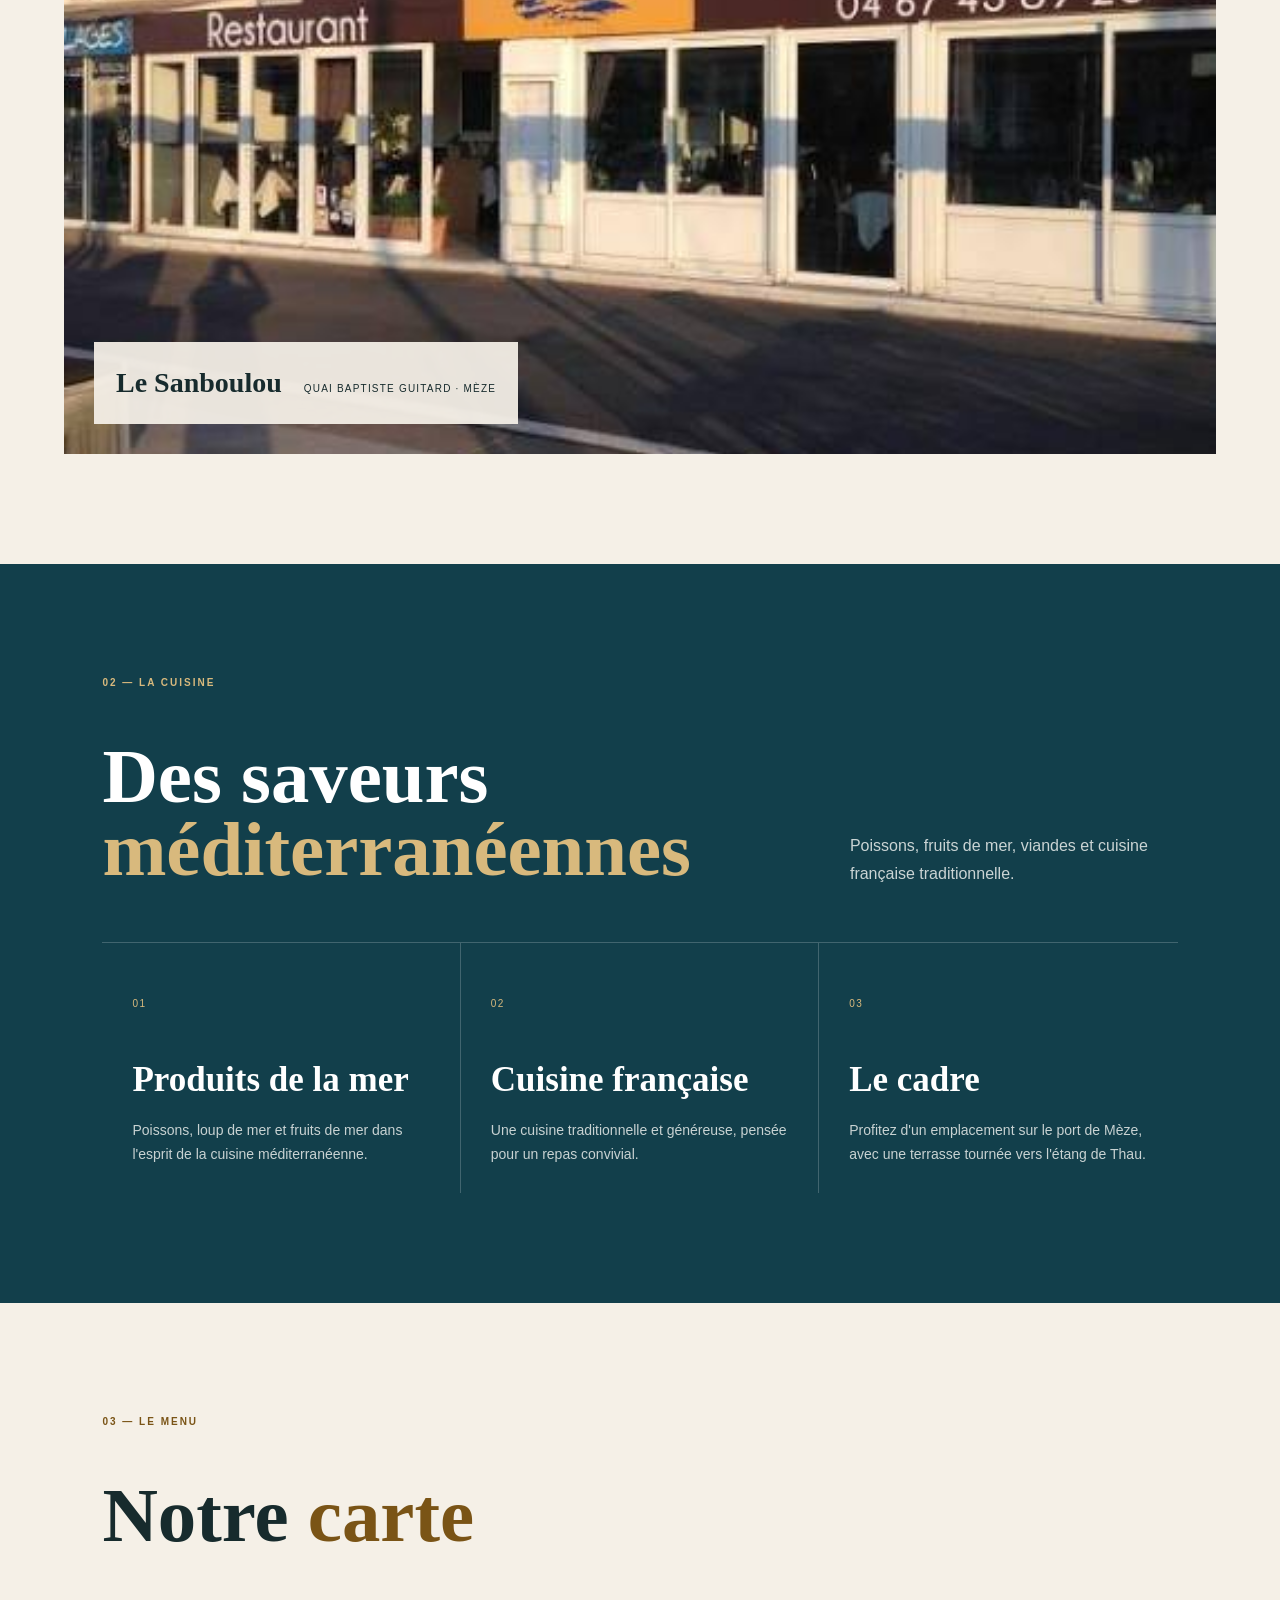
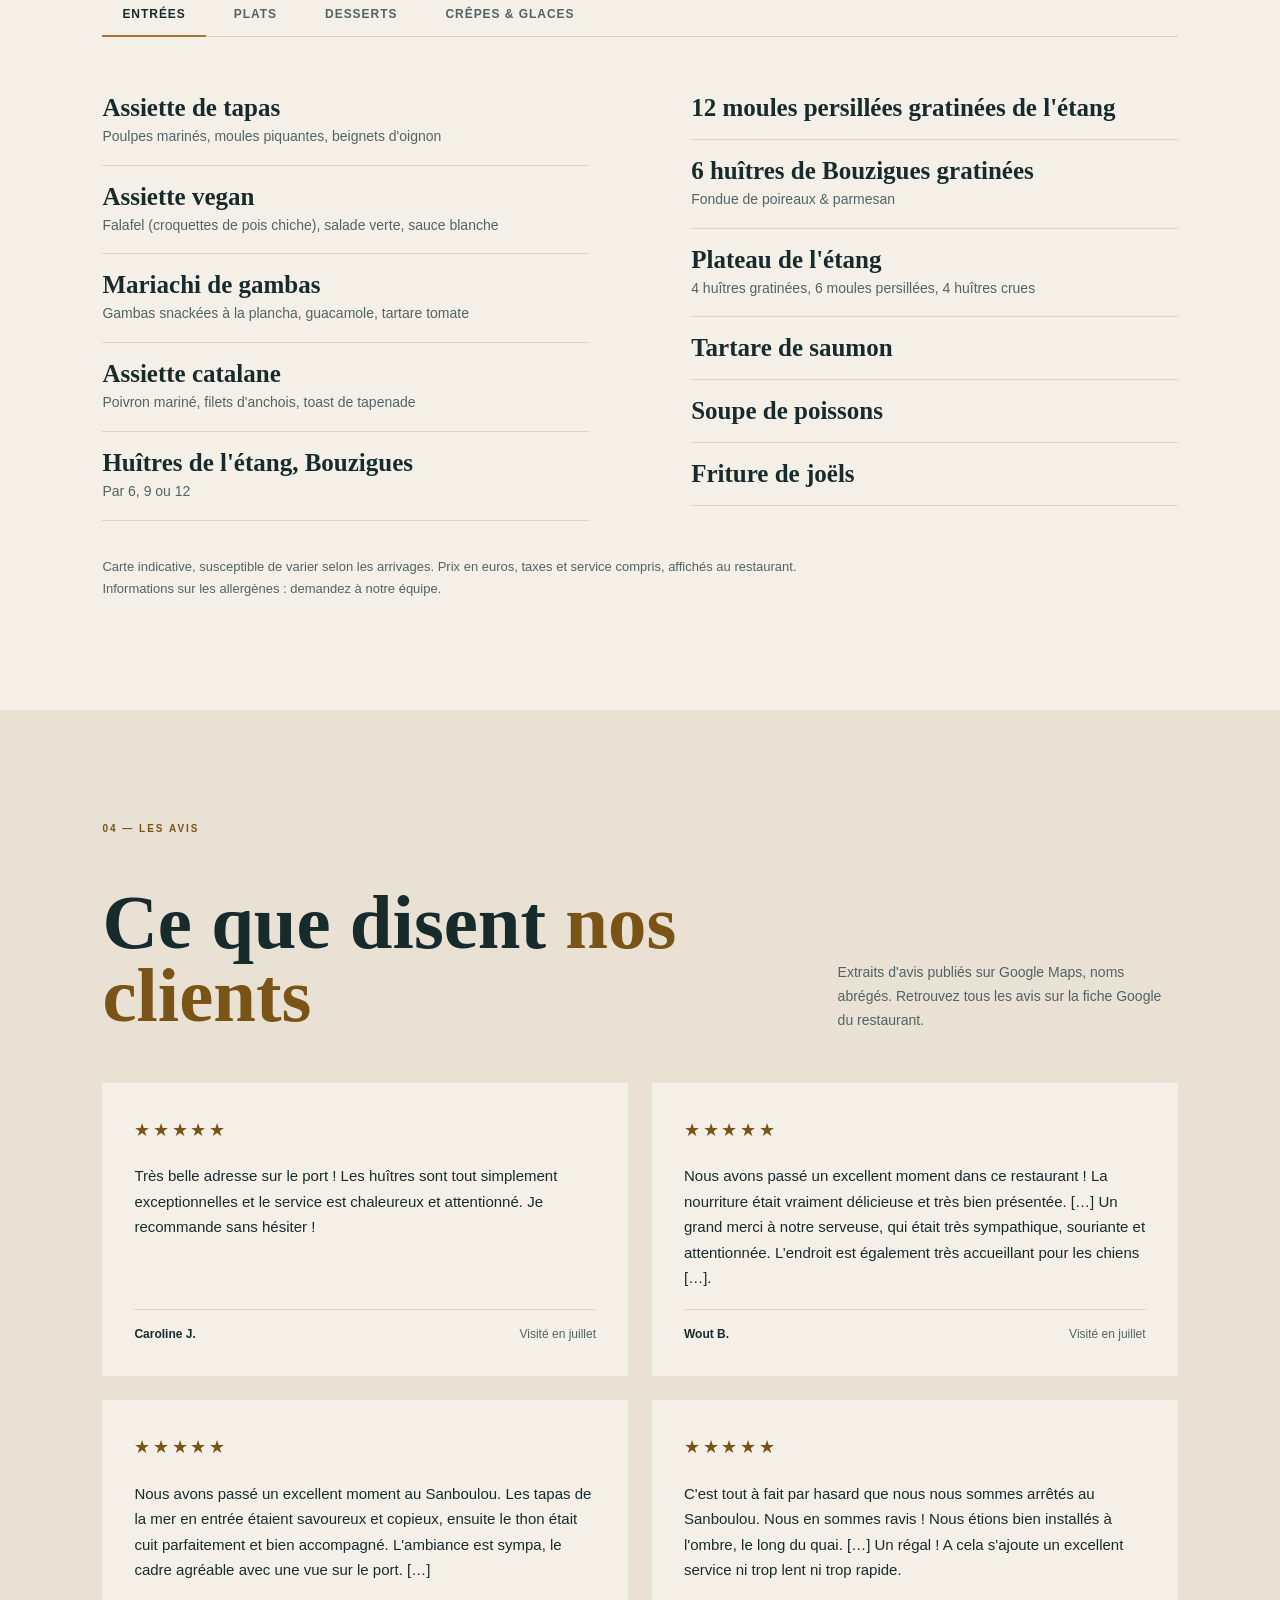
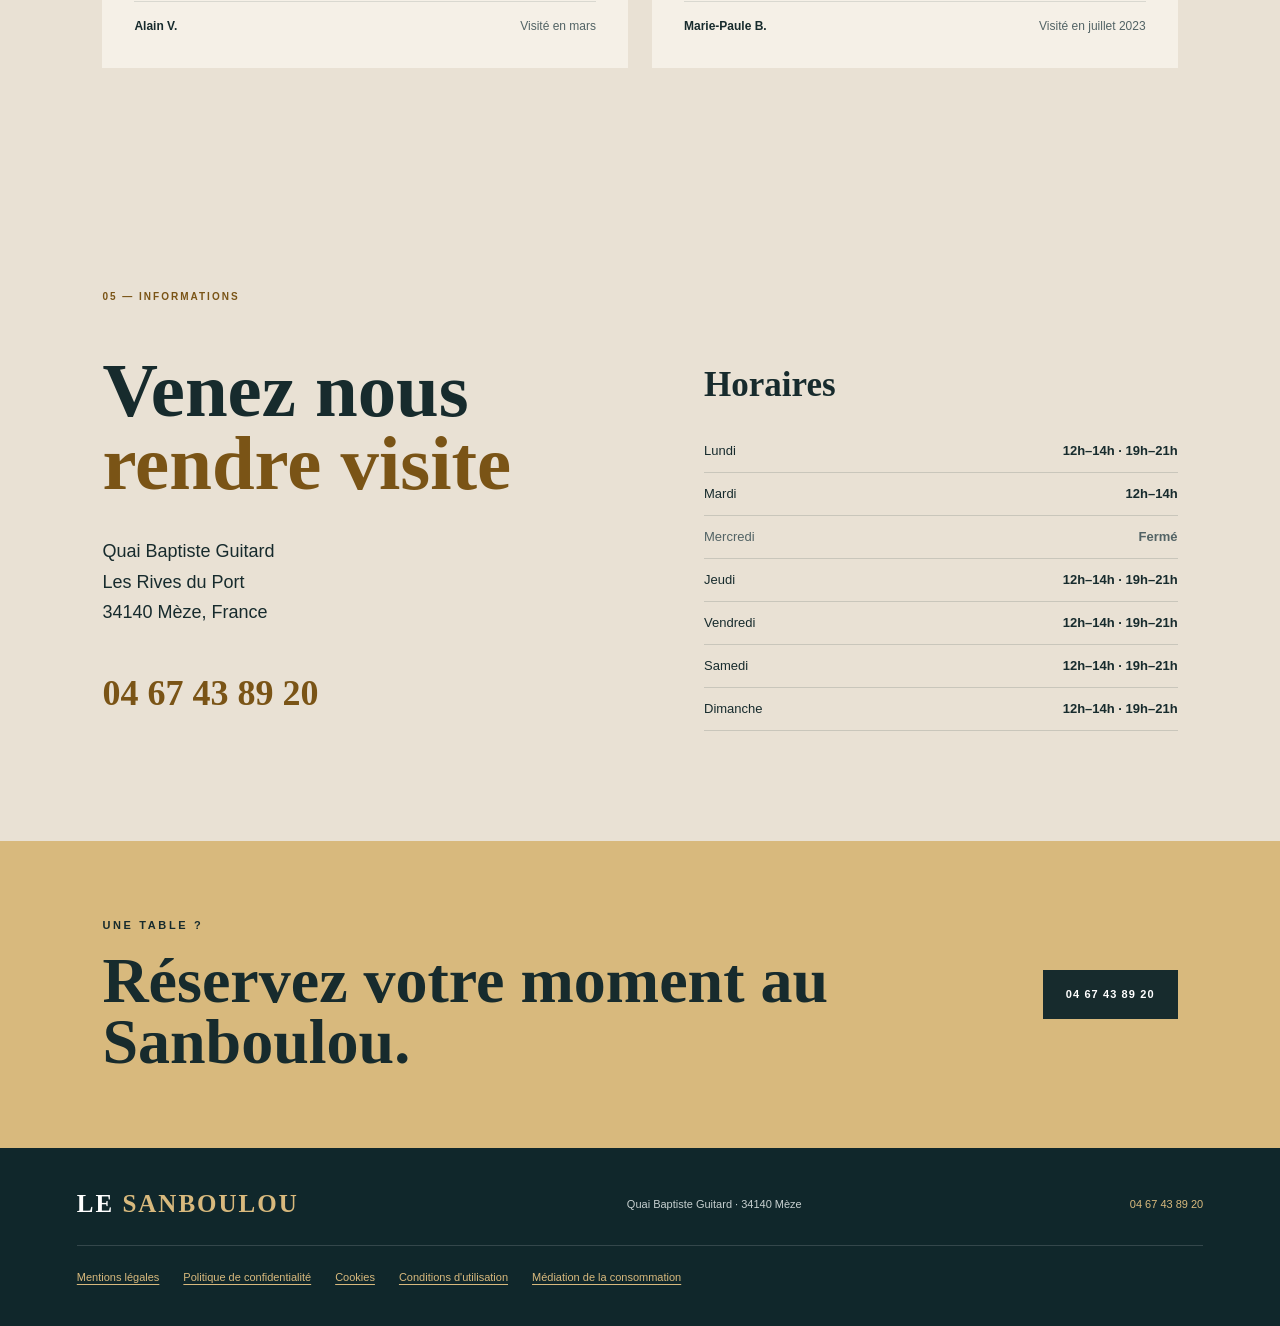
==== commit e1cd0737: "Add files via upload" ====
--- a/index.html
+++ b/index.html
@@ -3,50 +3,79 @@
 <head>
   <meta charset="UTF-8">
   <meta name="viewport" content="width=device-width, initial-scale=1.0">
-  <meta name="description" content="Le Sanboulou, restaurant traditionnel français et méditerranéen sur le port de Mèze.">
-  <title>Le Sanboulou — Restaurant à Mèze</title>
-  <link rel="preconnect" href="https://fonts.googleapis.com">
-  <link rel="preconnect" href="https://fonts.gstatic.com" crossorigin>
-  <link href="https://fonts.googleapis.com/css2?family=Cormorant+Garamond:wght@500;600;700&family=Montserrat:wght@400;500;600;700&display=swap" rel="stylesheet">
+  <title>Le Sanboulou — Restaurant à Mèze, port de l'étang de Thau</title>
+  <meta name="description" content="Le Sanboulou, restaurant traditionnel français et méditerranéen sur le port de Mèze : huîtres de Bouzigues, poissons, fruits de mer, viandes grillées. Terrasse sur le quai.">
+  <meta property="og:type" content="restaurant.restaurant">
+  <meta property="og:title" content="Le Sanboulou — Restaurant à Mèze">
+  <meta property="og:description" content="Cuisine française et méditerranéenne sur le port de Mèze, face à l'étang de Thau.">
   <link rel="stylesheet" href="style.css">
-  <link rel="stylesheet" href="menu-avis.css">
+  <link rel="stylesheet" href="a11y-legal.css">
+  <script type="application/ld+json">
+  {
+    "@context": "https://schema.org",
+    "@type": "Restaurant",
+    "name": "Le Sanboulou",
+    "description": "Restaurant traditionnel français et méditerranéen sur le port de Mèze, face à l'étang de Thau.",
+    "telephone": "+33467438920",
+    "servesCuisine": ["Française", "Méditerranéenne", "Fruits de mer"],
+    "acceptsReservations": true,
+    "address": {
+      "@type": "PostalAddress",
+      "streetAddress": "Quai Baptiste Guitard, Les Rives du Port",
+      "postalCode": "34140",
+      "addressLocality": "Mèze",
+      "addressRegion": "Occitanie",
+      "addressCountry": "FR"
+    },
+    "openingHoursSpecification": [
+      { "@type": "OpeningHoursSpecification", "dayOfWeek": ["Monday","Tuesday","Thursday","Friday","Saturday","Sunday"], "opens": "12:00", "closes": "14:00" },
+      { "@type": "OpeningHoursSpecification", "dayOfWeek": ["Monday","Thursday","Friday","Saturday","Sunday"], "opens": "19:00", "closes": "21:00" }
+    ],
+    "amenityFeature": [
+      { "@type": "LocationFeatureSpecification", "name": "Terrasse sur le port", "value": true },
+      { "@type": "LocationFeatureSpecification", "name": "Accès PMR", "value": true },
+      { "@type": "LocationFeatureSpecification", "name": "Animaux acceptés", "value": true }
+    ]
+  }
+  </script>
 </head>
 <body>
+  <a class="skip" href="#contenu">Aller au contenu principal</a>
   <header class="header">
-    <a class="logo" href="#accueil">LE <span>SANBOULOU</span></a>
-    <button class="menu-btn" aria-label="Ouvrir le menu">☰</button>
-    <nav class="nav">
+    <a class="logo" href="#accueil" aria-label="Le Sanboulou, retour en haut de page">LE <span>SANBOULOU</span></a>
+    <button class="menu-btn" type="button" aria-label="Ouvrir le menu" aria-expanded="false" aria-controls="nav">☰</button>
+    <nav class="nav" id="nav" aria-label="Navigation principale">
       <a href="#accueil">Accueil</a>
       <a href="#restaurant">Le restaurant</a>
       <a href="#cuisine">La cuisine</a>
       <a href="#menu">Menu</a>
       <a href="#avis">Avis</a>
       <a href="#infos">Infos pratiques</a>
-      <a class="nav-call" href="tel:+33467438920">04 67 43 89 20</a>
+      <a class="nav-call" href="tel:+33467438920" aria-label="Appeler le restaurant au 04 67 43 89 20">04 67 43 89 20</a>
     </nav>
   </header>
 
-  <main>
-    <section id="accueil" class="hero">
-      <div class="hero-image"></div>
+  <main id="contenu">
+    <section id="accueil" class="hero" aria-labelledby="titre-accueil">
+      <div class="hero-image" role="presentation"></div>
       <div class="hero-overlay"></div>
       <div class="hero-content">
         <p class="eyebrow">MÈZE · ÉTANG DE THAU</p>
-        <h1>Le Sanboulou</h1>
+        <h1 id="titre-accueil">Le Sanboulou</h1>
         <p class="hero-subtitle">Restaurant traditionnel français & méditerranéen</p>
         <div class="hero-actions">
           <a href="#menu" class="btn btn-primary">Voir le menu</a>
           <a href="tel:+33467438920" class="btn btn-light">Réserver par téléphone</a>
         </div>
       </div>
-      <div class="scroll-indicator">↓</div>
-    </section>
-
-    <section id="restaurant" class="intro section">
+      <div class="scroll-indicator" aria-hidden="true">↓</div>
+    </section>
+
+    <section id="restaurant" class="intro section" aria-labelledby="titre-restaurant">
       <div class="section-label">01 — LE RESTAURANT</div>
       <div class="intro-grid">
         <div>
-          <h2>Une adresse au cœur de <em>Mèze</em></h2>
+          <h2 id="titre-restaurant">Une adresse au cœur de <em>Mèze</em></h2>
         </div>
         <div>
           <p class="lead">Bienvenue au Sanboulou, restaurant traditionnel français et méditerranéen situé sur le port de Mèze.</p>
@@ -55,9 +84,10 @@
       </div>
     </section>
 
-    <section class="photo-section">
+    <section class="photo-section" aria-label="Photo de la façade">
       <div class="photo-card">
-        <img src="assets/sanboulou.jpg" alt="Façade du restaurant Le Sanboulou à Mèze">
+        <img src="assets/sanboulou.jpg" width="1600" height="900" loading="lazy" decoding="async"
+             alt="Façade du restaurant Le Sanboulou sur le quai du port de Mèze : enseigne jaune « Le Sanboulou », auvent brun et grandes baies vitrées donnant sur la salle.">
         <div class="photo-caption">
           <span>Le Sanboulou</span>
           <small>Quai Baptiste Guitard · Mèze</small>
@@ -65,131 +95,132 @@
       </div>
     </section>
 
-    <section id="cuisine" class="cuisine section">
+    <section id="cuisine" class="cuisine section" aria-labelledby="titre-cuisine">
       <div class="section-label">02 — LA CUISINE</div>
       <div class="cuisine-heading">
-        <h2>Des saveurs <em>méditerranéennes</em></h2>
+        <h2 id="titre-cuisine">Des saveurs <em>méditerranéennes</em></h2>
         <p>Poissons, fruits de mer, viandes et cuisine française traditionnelle.</p>
       </div>
       <div class="cards">
         <article class="card">
-          <span class="card-number">01</span>
+          <span class="card-number" aria-hidden="true">01</span>
           <h3>Produits de la mer</h3>
           <p>Poissons, loup de mer et fruits de mer dans l'esprit de la cuisine méditerranéenne.</p>
         </article>
         <article class="card">
-          <span class="card-number">02</span>
+          <span class="card-number" aria-hidden="true">02</span>
           <h3>Cuisine française</h3>
           <p>Une cuisine traditionnelle et généreuse, pensée pour un repas convivial.</p>
         </article>
         <article class="card">
-          <span class="card-number">03</span>
+          <span class="card-number" aria-hidden="true">03</span>
           <h3>Le cadre</h3>
           <p>Profitez d'un emplacement sur le port de Mèze, avec une terrasse tournée vers l'étang de Thau.</p>
         </article>
       </div>
     </section>
 
-    <section id="menu" class="menu section">
+    <section id="menu" class="menu section" aria-labelledby="titre-menu">
       <div class="section-label">03 — LE MENU</div>
-      <h2 class="menu-title">Notre <em>carte</em></h2>
-      <div class="tabs" role="tablist">
-        <button class="tab active" role="tab" aria-selected="true" data-tab="entrees">Entrées</button>
-        <button class="tab" role="tab" aria-selected="false" data-tab="plats">Plats</button>
-        <button class="tab" role="tab" aria-selected="false" data-tab="desserts">Desserts</button>
-        <button class="tab" role="tab" aria-selected="false" data-tab="crepes">Crêpes & glaces</button>
-      </div>
-
-      <div class="panel active" id="entrees">
-        <div class="dish"><h4>Assiette de tapas</h4><p>Poulpes marinés, moules piquantes, beignets d'oignon</p></div>
-        <div class="dish"><h4>Assiette vegan</h4><p>Falafel (croquettes de pois chiche), salade verte, sauce blanche</p></div>
-        <div class="dish"><h4>Mariachi de gambas</h4><p>Gambas snackées à la plancha, guacamole, tartare tomate</p></div>
-        <div class="dish"><h4>Assiette catalane</h4><p>Poivron mariné, filets d'anchois, toast de tapenade</p></div>
-        <div class="dish"><h4>Huîtres de l'étang, Bouzigues</h4><p>Par 6, 9 ou 12</p></div>
-        <div class="dish"><h4>12 moules persillées gratinées de l'étang</h4></div>
-        <div class="dish"><h4>6 huîtres de Bouzigues gratinées</h4><p>Fondue de poireaux & parmesan</p></div>
-        <div class="dish"><h4>Plateau de l'étang</h4><p>4 huîtres gratinées, 6 moules persillées, 4 huîtres crues</p></div>
-        <div class="dish"><h4>Tartare de saumon</h4></div>
-        <div class="dish"><h4>Soupe de poissons</h4></div>
-        <div class="dish"><h4>Friture de joëls</h4></div>
-      </div>
-
-      <div class="panel" id="plats">
-        <div class="dish"><h4>Fish and chips</h4></div>
-        <div class="dish"><h4>Duo de seiche & poulpe</h4><p>Poulpe à la plancha maison, frites & salade verte</p></div>
-        <div class="dish"><h4>Seiches à la plancha maison et son aïoli</h4><p>Frites & salade verte</p></div>
-        <div class="dish"><h4>Pennes pesto aux gambas</h4></div>
-        <div class="dish"><h4>Trio de poissons</h4><p>Loup, dorade & rouget, riz & légumes</p></div>
-        <div class="dish"><h4>Filets de rouget</h4><p>Sauce poivrons chorizo, riz, courgettes, aubergines</p></div>
-        <div class="dish"><h4>Gratiné de brandade de morue</h4><p>Salade verte</p></div>
-        <div class="dish"><h4>Poulpe à la plancha maison</h4><p>Frites, salade verte</p></div>
-        <div class="dish"><h4>Magret de canard sauce poivre</h4><p>Pommes sautées & cèpes</p></div>
-        <div class="dish"><h4>Pavé de thon persillade</h4><p>Riz & courgettes, aubergines</p></div>
-        <div class="dish"><h4>Brochette d'onglet de bœuf sauce échalotes</h4><p>Frites & salade verte</p></div>
-        <div class="dish"><h4>Brochette de poulet sauce citron</h4><p>Frites & salade verte</p></div>
-        <div class="dish"><h4>Assiette de frites</h4></div>
-        <div class="dish"><h4>Salade verte</h4></div>
-      </div>
-
-      <div class="panel" id="desserts">
-        <div class="dish"><h4>Crème caramel</h4></div>
-        <div class="dish"><h4>Fondant au chocolat et sa crème anglaise</h4></div>
-        <div class="dish"><h4>Pithiviers fondant</h4><p>Glace pistache & crème anglaise</p></div>
-        <div class="dish"><h4>Tarte tatin & sa boule de glace vanille</h4></div>
-        <div class="dish"><h4>Fromage blanc</h4><p>Coulis de fruits rouges, miel ou crème de marron</p></div>
-        <div class="dish"><h4>Nougat glacé</h4><p>Coulis de fruits rouges</p></div>
-      </div>
-
-      <div class="panel" id="crepes">
+      <h2 id="titre-menu" class="menu-title">Notre <em>carte</em></h2>
+      <div class="tabs" role="tablist" aria-label="Catégories de la carte">
+        <button class="tab active" type="button" role="tab" id="tab-entrees" aria-controls="entrees" aria-selected="true" data-tab="entrees">Entrées</button>
+        <button class="tab" type="button" role="tab" id="tab-plats" aria-controls="plats" aria-selected="false" tabindex="-1" data-tab="plats">Plats</button>
+        <button class="tab" type="button" role="tab" id="tab-desserts" aria-controls="desserts" aria-selected="false" tabindex="-1" data-tab="desserts">Desserts</button>
+        <button class="tab" type="button" role="tab" id="tab-crepes" aria-controls="crepes" aria-selected="false" tabindex="-1" data-tab="crepes">Crêpes & glaces</button>
+      </div>
+
+      <div class="panel active" id="entrees" role="tabpanel" aria-labelledby="tab-entrees" tabindex="0">
+        <div class="dish"><h3>Assiette de tapas</h3><p>Poulpes marinés, moules piquantes, beignets d'oignon</p></div>
+        <div class="dish"><h3>Assiette vegan</h3><p>Falafel (croquettes de pois chiche), salade verte, sauce blanche</p></div>
+        <div class="dish"><h3>Mariachi de gambas</h3><p>Gambas snackées à la plancha, guacamole, tartare tomate</p></div>
+        <div class="dish"><h3>Assiette catalane</h3><p>Poivron mariné, filets d'anchois, toast de tapenade</p></div>
+        <div class="dish"><h3>Huîtres de l'étang, Bouzigues</h3><p>Par 6, 9 ou 12</p></div>
+        <div class="dish"><h3>12 moules persillées gratinées de l'étang</h3></div>
+        <div class="dish"><h3>6 huîtres de Bouzigues gratinées</h3><p>Fondue de poireaux & parmesan</p></div>
+        <div class="dish"><h3>Plateau de l'étang</h3><p>4 huîtres gratinées, 6 moules persillées, 4 huîtres crues</p></div>
+        <div class="dish"><h3>Tartare de saumon</h3></div>
+        <div class="dish"><h3>Soupe de poissons</h3></div>
+        <div class="dish"><h3>Friture de joëls</h3></div>
+      </div>
+
+      <div class="panel" id="plats" role="tabpanel" aria-labelledby="tab-plats" tabindex="0">
+        <div class="dish"><h3>Fish and chips</h3></div>
+        <div class="dish"><h3>Duo de seiche & poulpe</h3><p>Poulpe à la plancha maison, frites & salade verte</p></div>
+        <div class="dish"><h3>Seiches à la plancha maison et son aïoli</h3><p>Frites & salade verte</p></div>
+        <div class="dish"><h3>Pennes pesto aux gambas</h3></div>
+        <div class="dish"><h3>Trio de poissons</h3><p>Loup, dorade & rouget, riz & légumes</p></div>
+        <div class="dish"><h3>Filets de rouget</h3><p>Sauce poivrons chorizo, riz, courgettes, aubergines</p></div>
+        <div class="dish"><h3>Gratiné de brandade de morue</h3><p>Salade verte</p></div>
+        <div class="dish"><h3>Poulpe à la plancha maison</h3><p>Frites, salade verte</p></div>
+        <div class="dish"><h3>Magret de canard sauce poivre</h3><p>Pommes sautées & cèpes</p></div>
+        <div class="dish"><h3>Pavé de thon persillade</h3><p>Riz & courgettes, aubergines</p></div>
+        <div class="dish"><h3>Brochette d'onglet de bœuf sauce échalotes</h3><p>Frites & salade verte</p></div>
+        <div class="dish"><h3>Brochette de poulet sauce citron</h3><p>Frites & salade verte</p></div>
+        <div class="dish"><h3>Assiette de frites</h3></div>
+        <div class="dish"><h3>Salade verte</h3></div>
+      </div>
+
+      <div class="panel" id="desserts" role="tabpanel" aria-labelledby="tab-desserts" tabindex="0">
+        <div class="dish"><h3>Crème caramel</h3></div>
+        <div class="dish"><h3>Fondant au chocolat et sa crème anglaise</h3></div>
+        <div class="dish"><h3>Pithiviers fondant</h3><p>Glace pistache & crème anglaise</p></div>
+        <div class="dish"><h3>Tarte tatin & sa boule de glace vanille</h3></div>
+        <div class="dish"><h3>Fromage blanc</h3><p>Coulis de fruits rouges, miel ou crème de marron</p></div>
+        <div class="dish"><h3>Nougat glacé</h3><p>Coulis de fruits rouges</p></div>
+      </div>
+
+      <div class="panel" id="crepes" role="tabpanel" aria-labelledby="tab-crepes" tabindex="0">
         <h3 class="sub">Crêpes minute</h3>
-        <div class="chips">
-          <span>Nature</span><span>Sucre</span><span>Nutella</span><span>Miel</span><span>Crème de marron</span><span>Beurre salé sucré</span><span>Sucre citron</span><span>Sucre cannelle</span><span>Nutella coco ou amandes</span><span>Sirop d'érable</span><span>Miel citron ou amandes grillées</span><span>Sauce caramel au beurre salé</span><span>Suzette à l'orange & Grand Marnier</span><span>Rhum ambré ou Grand Marnier</span>
-        </div>
+        <ul class="chips">
+          <li>Nature</li><li>Sucre</li><li>Nutella</li><li>Miel</li><li>Crème de marron</li><li>Beurre salé sucré</li><li>Sucre citron</li><li>Sucre cannelle</li><li>Nutella coco ou amandes</li><li>Sirop d'érable</li><li>Miel citron ou amandes grillées</li><li>Sauce caramel au beurre salé</li><li>Suzette à l'orange & Grand Marnier</li><li>Rhum ambré ou Grand Marnier</li>
+        </ul>
         <h3 class="sub">Glaces</h3>
         <p class="note">1 ou 2 boules, avec chantilly en option.</p>
-        <div class="chips">
-          <span>Vanille</span><span>Café</span><span>Chocolat</span><span>Pistache</span><span>Framboise</span><span>Rhum raisin</span><span>Caramel beurre salé</span><span>Citron</span><span>Noix de coco</span><span>Mangue</span>
-        </div>
-      </div>
-    </section>
-
-    <section id="avis" class="avis section">
+        <ul class="chips">
+          <li>Vanille</li><li>Café</li><li>Chocolat</li><li>Pistache</li><li>Framboise</li><li>Rhum raisin</li><li>Caramel beurre salé</li><li>Citron</li><li>Noix de coco</li><li>Mangue</li>
+        </ul>
+      </div>
+      <p class="menu-note">Carte indicative, susceptible de varier selon les arrivages. Prix en euros, taxes et service compris, affichés au restaurant. Informations sur les allergènes : demandez à notre équipe.</p>
+    </section>
+
+    <section id="avis" class="avis section" aria-labelledby="titre-avis">
       <div class="section-label">04 — LES AVIS</div>
       <div class="avis-head">
-        <h2>Ce que disent <em>nos clients</em></h2>
-        <p><strong>227 avis</strong> sur Google<br>Souvent cités : service, entrées, cuisine, terrasse</p>
+        <h2 id="titre-avis">Ce que disent <em>nos clients</em></h2>
+        <p>Extraits d'avis publiés sur Google Maps, noms abrégés. Retrouvez tous les avis sur la fiche Google du restaurant.</p>
       </div>
       <div class="reviews">
         <article class="review">
-          <div class="stars" aria-label="5 étoiles sur 5">★★★★★</div>
+          <div class="stars" role="img" aria-label="Note de 5 sur 5">★★★★★</div>
           <p>Très belle adresse sur le port ! Les huîtres sont tout simplement exceptionnelles et le service est chaleureux et attentionné. Je recommande sans hésiter !</p>
-          <footer><b>Caroline Jounen</b><span>Il y a 2 mois · 30–40 €</span></footer>
-        </article>
-        <article class="review">
-          <div class="stars" aria-label="5 étoiles sur 5">★★★★★</div>
-          <p>Nous avons passé un excellent moment dans ce restaurant ! La nourriture était vraiment délicieuse et très bien présentée. Le restaurant offre également une très belle vue. Un grand merci à notre serveuse, très sympathique, souriante et attentionnée. L'endroit est également très accueillant pour les chiens.</p>
-          <footer><b>wout barbez</b><span>Il y a 2 mois · 20–30 €</span></footer>
-        </article>
-        <article class="review">
-          <div class="stars" aria-label="5 étoiles sur 5">★★★★★</div>
-          <p>Nous avons passé un excellent moment au Sanboulou. Les tapas de la mer en entrée étaient savoureux et copieux, ensuite le thon était cuit parfaitement et bien accompagné. L'ambiance est sympa, le cadre agréable avec une vue sur le port.</p>
-          <footer><b>alain vales</b><span>Il y a 6 mois · 30–40 €</span></footer>
-        </article>
-        <article class="review">
-          <div class="stars" aria-label="5 étoiles sur 5">★★★★★</div>
-          <p>C'est tout à fait par hasard que nous nous sommes arrêtés au Sanboulou. Nous en sommes ravis ! Bien installés à l'ombre, le long du quai. Menu à 22 € : moules et tapas, brandade de morue et brochette d'onglet, pithiviers. Un régal, avec un excellent service ni trop lent ni trop rapide.</p>
-          <footer><b>Marie-Paule Boucha</b><span>Il y a 3 ans · 30–40 €</span></footer>
-        </article>
-      </div>
-    </section>
-
-    <section id="infos" class="infos section">
+          <footer><b>Caroline J.</b><span>Visité en juillet</span></footer>
+        </article>
+        <article class="review">
+          <div class="stars" role="img" aria-label="Note de 5 sur 5">★★★★★</div>
+          <p>Nous avons passé un excellent moment dans ce restaurant ! La nourriture était vraiment délicieuse et très bien présentée. […] Un grand merci à notre serveuse, qui était très sympathique, souriante et attentionnée. L’endroit est également très accueillant pour les chiens […].</p>
+          <footer><b>Wout B.</b><span>Visité en juillet</span></footer>
+        </article>
+        <article class="review">
+          <div class="stars" role="img" aria-label="Note de 5 sur 5">★★★★★</div>
+          <p>Nous avons passé un excellent moment au Sanboulou. Les tapas de la mer en entrée étaient savoureux et copieux, ensuite le thon était cuit parfaitement et bien accompagné. L'ambiance est sympa, le cadre agréable avec une vue sur le port. […]</p>
+          <footer><b>Alain V.</b><span>Visité en mars</span></footer>
+        </article>
+        <article class="review">
+          <div class="stars" role="img" aria-label="Note de 5 sur 5">★★★★★</div>
+          <p>C'est tout à fait par hasard que nous nous sommes arrêtés au Sanboulou. Nous en sommes ravis ! Nous étions bien installés à l'ombre, le long du quai. […] Un régal ! A cela s'ajoute un excellent service ni trop lent ni trop rapide.</p>
+          <footer><b>Marie-Paule B.</b><span>Visité en juillet 2023</span></footer>
+        </article>
+      </div>
+    </section>
+
+    <section id="infos" class="infos section" aria-labelledby="titre-infos">
       <div class="section-label">05 — INFORMATIONS</div>
       <div class="infos-grid">
         <div>
-          <h2>Venez nous <em>rendre visite</em></h2>
-          <p class="address">Quai Baptiste Guitard<br>Les Rives du Port<br>34140 Mèze, France</p>
-          <a class="big-phone" href="tel:+33467438920">04 67 43 89 20</a>
+          <h2 id="titre-infos">Venez nous <em>rendre visite</em></h2>
+          <address class="address">Quai Baptiste Guitard<br>Les Rives du Port<br>34140 Mèze, France</address>
+          <a class="big-phone" href="tel:+33467438920" aria-label="Appeler le restaurant au 04 67 43 89 20">04 67 43 89 20</a>
         </div>
         <div class="hours">
           <h3>Horaires</h3>
@@ -204,10 +235,10 @@
       </div>
     </section>
 
-    <section class="reservation">
+    <section class="reservation" aria-labelledby="titre-resa">
       <div>
         <p class="eyebrow">UNE TABLE ?</p>
-        <h2>Réservez votre moment au Sanboulou.</h2>
+        <h2 id="titre-resa">Réservez votre moment au Sanboulou.</h2>
       </div>
       <a href="tel:+33467438920" class="btn btn-dark">04 67 43 89 20</a>
     </section>
@@ -217,6 +248,13 @@
     <div class="footer-logo">LE <span>SANBOULOU</span></div>
     <div>Quai Baptiste Guitard · 34140 Mèze</div>
     <div><a href="tel:+33467438920">04 67 43 89 20</a></div>
+    <nav class="legal-links" aria-label="Informations légales">
+      <a href="mentions-legales.html">Mentions légales</a>
+      <a href="confidentialite.html">Politique de confidentialité</a>
+      <a href="cookies.html">Cookies</a>
+      <a href="cgu.html">Conditions d'utilisation</a>
+      <a href="mentions-legales.html#mediation">Médiation de la consommation</a>
+    </nav>
   </footer>
 
   <script src="script.js"></script>
--- a/a11y-legal.css
+++ b/a11y-legal.css
@@ -0,0 +1,65 @@
+/* ===== Polices hébergées en local (aucun appel à Google) =====
+   Déposez les fichiers .woff2 dans assets/fonts/ (voir AUDIT.md). Sans eux, le navigateur utilise une police de secours. */
+@font-face{font-family:"Cormorant Garamond";font-weight:500;font-style:normal;font-display:swap;src:local("Cormorant Garamond Medium"),url("assets/fonts/cormorant-garamond-500.woff2") format("woff2")}
+@font-face{font-family:"Cormorant Garamond";font-weight:600;font-style:normal;font-display:swap;src:local("Cormorant Garamond SemiBold"),url("assets/fonts/cormorant-garamond-600.woff2") format("woff2")}
+@font-face{font-family:"Cormorant Garamond";font-weight:700;font-style:normal;font-display:swap;src:local("Cormorant Garamond Bold"),url("assets/fonts/cormorant-garamond-700.woff2") format("woff2")}
+@font-face{font-family:"Montserrat";font-weight:400;font-style:normal;font-display:swap;src:local("Montserrat Regular"),local("Montserrat"),url("assets/fonts/montserrat-400.woff2") format("woff2")}
+@font-face{font-family:"Montserrat";font-weight:500;font-style:normal;font-display:swap;src:local("Montserrat Medium"),url("assets/fonts/montserrat-500.woff2") format("woff2")}
+@font-face{font-family:"Montserrat";font-weight:600;font-style:normal;font-display:swap;src:local("Montserrat SemiBold"),url("assets/fonts/montserrat-600.woff2") format("woff2")}
+@font-face{font-family:"Montserrat";font-weight:700;font-style:normal;font-display:swap;src:local("Montserrat Bold"),url("assets/fonts/montserrat-700.woff2") format("woff2")}
+
+/* ===== Contrastes (WCAG 2.1 AA : 4,5:1 texte, 3:1 grand texte) ===== */
+:root{--gold-dark:#7a5416}
+.logo span,.nav a:hover,.tab:hover,.stars{color:var(--gold-dark)}
+.footer-logo span{color:#d8b97d}
+.section-label,em,.big-phone{color:var(--gold-dark)}
+.cuisine .section-label,.cuisine em{color:#d8b97d}
+.hours .closed{opacity:1;color:#526365}
+.reservation .eyebrow{color:var(--ink)}
+.eyebrow{color:#fff}
+.hero-overlay{background:linear-gradient(90deg,rgba(5,24,27,.88) 0%,rgba(5,24,27,.84) 50%,rgba(5,24,27,.55) 80%,rgba(5,24,27,.45) 100%)}
+@media(max-width:800px){.hero-overlay{background:rgba(5,24,27,.84)}}
+
+/* ===== Accessibilité clavier et mouvement ===== */
+.skip{position:absolute;left:12px;top:-60px;z-index:100;background:var(--ink);color:#fff;padding:12px 18px;font-weight:700}
+.skip:focus{top:12px}
+:focus-visible{outline:3px solid #0b57d0;outline-offset:3px}
+.hero :focus-visible,.cuisine :focus-visible,.footer :focus-visible,.reservation .btn-dark:focus-visible,.skip:focus-visible{outline-color:#fff}
+html{scroll-padding-top:84px}
+.nav a{padding:6px 0}
+.menu-btn{min-width:44px;min-height:44px;cursor:pointer;color:var(--ink)}
+.tab{min-height:44px}
+@media(prefers-reduced-motion:reduce){html{scroll-behavior:auto}.scroll-indicator{animation:none}*{transition:none!important}.photo-card:hover img{transform:none}}
+
+/* ===== Contenu ajouté ===== */
+.dish h3{font-family:"Cormorant Garamond",serif;font-size:25px;font-weight:700;line-height:1.2}
+.chips{list-style:none}
+.menu-note{margin-top:35px;font-size:13px;color:#526365;max-width:760px}
+.avis-head p{max-width:340px}
+address{font-style:normal}
+
+/* ===== Pied de page : liens légaux ===== */
+.footer{flex-wrap:wrap}
+.legal-links{flex-basis:100%;display:flex;flex-wrap:wrap;gap:8px 24px;padding-top:18px;border-top:1px solid rgba(255,255,255,.15)}
+.legal-links a{color:#d8b97d;text-decoration:underline;text-underline-offset:3px;padding:4px 0}
+@media(max-width:800px){.footer{align-items:flex-start}}
+
+/* ===== Pages légales ===== */
+.legal{background:var(--cream)}
+.legal .header .back{font-size:12px;font-weight:600;text-transform:uppercase;letter-spacing:.08em;border:1px solid var(--ink);padding:9px 14px}
+.legal-main{max-width:820px;margin:0 auto;padding:130px 6vw 80px}
+.legal-main h1{font-size:clamp(40px,6vw,64px);line-height:1.05;margin-bottom:12px}
+.legal-main .updated{font-size:13px;color:#526365;margin-bottom:40px}
+.legal-main h2{font-size:clamp(28px,3.5vw,36px);line-height:1.15;margin:44px 0 12px}
+.legal-main p,.legal-main li{margin-bottom:12px}
+.legal-main ul{padding-left:22px;margin-bottom:12px}
+.legal-main a{color:#0b4a8f;text-decoration:underline;text-underline-offset:3px}
+.legal-main table{width:100%;border-collapse:collapse;margin:14px 0 24px;font-size:14px}
+.legal-main th,.legal-main td{border:1px solid rgba(23,43,45,.25);padding:10px 12px;text-align:left;vertical-align:top}
+.legal-main th{background:#e9e1d4}
+.table-wrap{overflow-x:auto}
+mark.todo{background:#fff1a8;color:#172b2d;padding:1px 5px;font-weight:600}
+.legal .footer{margin-top:0}
+
+/* ===== Mobile : empêche les longs mots de titre de déborder ===== */
+@media(max-width:800px){.intro h2,.cuisine h2,.infos h2,.menu-title,.avis h2{font-size:clamp(36px,10vw,60px);overflow-wrap:break-word}}
